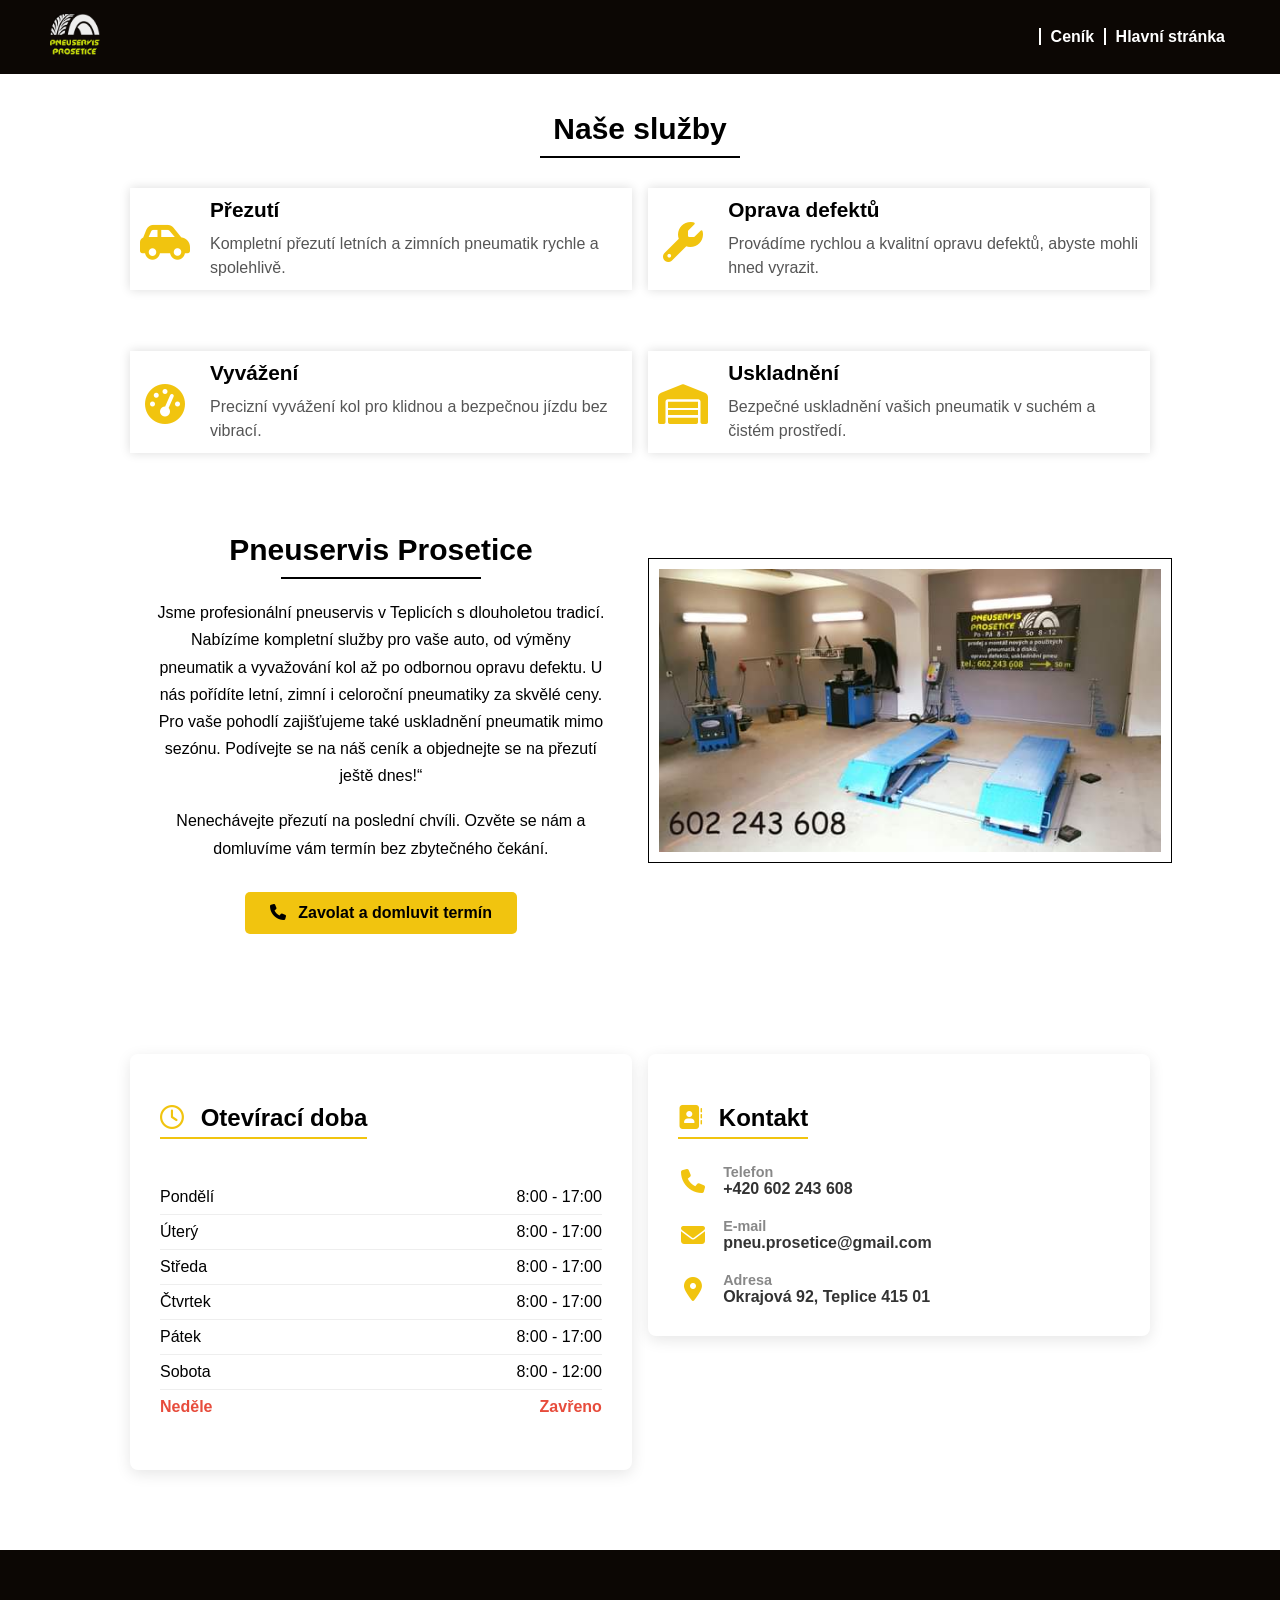
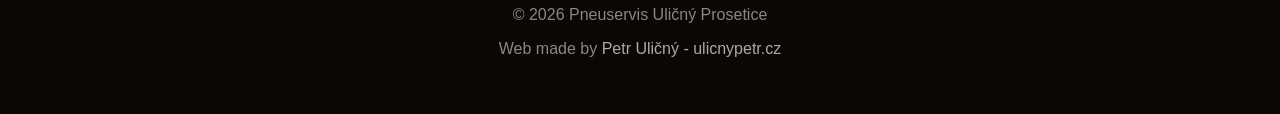
==== index.html @ 6b536b4e "Add files via upload" ====
<!DOCTYPE html>
<html lang="cs">
<head>
    <meta charset="UTF-8">
    <meta name="viewport" content="width=device-width, initial-scale=1.0">
    <title>Pneuservis Prosetice | Petr Uličný</title>
    <link rel="stylesheet" href="/static/style.css">
    <link rel="stylesheet" href="/static/grid.css">
    <link rel="icon" type="image/png" href="/img/logo.png">

    <link rel="stylesheet" href="https://cdnjs.cloudflare.com/ajax/libs/font-awesome/6.4.0/css/all.min.css">

    <meta name="description" content="Hledáte rychlý pneuservis v Proseticích? Nabízíme přezutí pneu, vyvážení kol, opravy defektů a uskladnění pneumatik. U nás na přezutí nečekáte, zavolejte nám ještě dnes!">
    <meta name="keywords" content="Petr Uličný, Pneuservis Prosetice, Pneuservis Teplice, Pneuservis, Prosetice, Přezutí, Zimní pneumatiky, Zimní pneu, Letní pneumatiky, Letní pneu, Pneu, Celoroční pneumatiky, Uskladnění pneumatik, Pneumatiky, Výměna pneumatik, Oprava defektu, Vyvážení kol, Vyvažování kol, Prodej pneumatik, Pneuservis Ceník">
    <meta name="author" content="Petr Uličný">

    <meta property="og:title" content="Pneuservis Prosetice | Petr Uličný">
    <meta property="og:description" content="Rychlé přezutí a servis pneumatik v Proseticích. Máme otevřeno i v sobotu!">
    <meta property="og:image" content="https:/pneuservis-prosetice.cz/logo.png">
    <meta property="og:type" content="website">
</head>
<body>

    <div class="nav">
        <div id="logo">
            <img src="/img/logo.png" alt="">        
        </div>
        
        <div class="nav-links">
            <!-- <a href="https://pneuservis-teplice.reservio.com" target="_blank">Rezervace</a> -->
            <a href="/cenik.html">Ceník</a>
            <a href="/index.html">Hlavní stránka</a>
        </div>
    </div>

    <header>

    </header>

    <main>

        <div class="container">

        <div class="sluzby">
            <div class="nadpis">
                <h1>Naše služby</h1>
            </div>

                <div class="row">
                    <div class="col span-1-of-2">
                        <div class="sluzba-item">
                            <i class="fa-solid fa-car-side sluzba-ikona"></i>
                            <div class="sluzba-text">
                                <h3 class="sluzba-nadpis">Přezutí</h3>
                                <p class="sluzba-popis">Kompletní přezutí letních a zimních pneumatik rychle a spolehlivě.</p>
                            </div>
                        </div>
                    </div>

                    <div class="col span-1-of-2">
                        <div class="sluzba-item">
                            <i class="fa-solid fa-wrench sluzba-ikona"></i>
                            <div class="sluzba-text">
                                <h3 class="sluzba-nadpis">Oprava defektů</h3>
                                <p class="sluzba-popis">Provádíme rychlou a kvalitní opravu defektů, abyste mohli hned vyrazit.</p>
                            </div>
                        </div>
                    </div>
                </div>

                <div class="row">
                    <div class="col span-1-of-2">
                        <div class="sluzba-item">
                            <i class="fa-solid fa-gauge-high sluzba-ikona"></i>
                            <div class="sluzba-text">
                                <h3 class="sluzba-nadpis">Vyvážení</h3>
                                <p class="sluzba-popis">Precizní vyvážení kol pro klidnou a bezpečnou jízdu bez vibrací.</p>
                            </div>
                        </div>
                    </div>

                    <div class="col span-1-of-2">
                        <div class="sluzba-item">
                            <i class="fa-solid fa-warehouse sluzba-ikona"></i>
                            <div class="sluzba-text">
                                <h3 class="sluzba-nadpis">Uskladnění</h3>
                                <p class="sluzba-popis">Bezpečné uskladnění vašich pneumatik v suchém a čistém prostředí.</p>
                            </div>
                        </div>
                    </div>
                </div>
            </div>

            <div class="about">

                <div class="row">
                    <div class="col span-1-of-2 about-text">
                        <div class="nadpis">
                            <h1>Pneuservis Prosetice</h1>
                        </div>

                        <p>    
                            Jsme profesionální pneuservis v Teplicích s dlouholetou tradicí. Nabízíme kompletní služby pro vaše auto, od výměny pneumatik a vyvažování kol až po odbornou opravu defektu. U nás pořídíte letní, zimní i celoroční pneumatiky za skvělé ceny. Pro vaše pohodlí zajišťujeme také uskladnění pneumatik mimo sezónu. Podívejte se na náš ceník a objednejte se na přezutí ještě dnes!“
                        </p>
                        <br>
                        <p class="odsazeni-dole">
                            Nenechávejte přezutí na poslední chvíli. Ozvěte se nám a domluvíme vám termín bez zbytečného čekání.
                        </p>
                        
                        <a href="tel:+420602243608" class="btn-hlavni">
                            <i class="fa-solid fa-phone btn-ikona"></i> Zavolat a domluvit termín
                        </a>
                    </div>

                        <div class="col span-1-of-2 img-wrapper">
                            <img src="/img/prostor.png" alt="Prostory pneuservisu">
                        </div>
                </div>
            </div>

    <div class="kontakt-sekce">
        <div class="row">
            <div class="col span-1-of-2">
                <div class="kontakt-box">
                    <div class="nadpis-kontakt">
                        <h2><i class="fa-regular fa-clock"></i> Otevírací doba</h2>
                    </div>
                    <ul class="provozni-doba">
                        <li><span>Pondělí</span> <span>8:00 - 17:00</span></li>
                        <li><span>Úterý</span> <span>8:00 - 17:00</span></li>
                        <li><span>Středa</span> <span>8:00 - 17:00</span></li>
                        <li><span>Čtvrtek</span> <span>8:00 - 17:00</span></li>
                        <li><span>Pátek</span> <span>8:00 - 17:00</span></li>
                        <li><span>Sobota</span> <span>8:00 - 12:00</span></li>
                        <li class="zavreno"><span>Neděle</span> <span>Zavřeno</span></li>
                    </ul>
                </div>
            </div>

            <div class="col span-1-of-2">
                <div class="kontakt-box">
                    <div class="nadpis-kontakt">
                        <h2><i class="fa-solid fa-address-book"></i> Kontakt</h2>
                    </div>
                    <div class="kontaktni-udaje-list">
                        <div class="kontakt-polozka">
                            <i class="fa-solid fa-phone"></i>
                            <div>
                                <strong>Telefon</strong>
                                <a href="tel:+420602243608">+420 602 243 608</a>
                            </div>
                        </div>
                        <div class="kontakt-polozka">
                            <i class="fa-solid fa-envelope"></i>
                            <div>
                                <strong>E-mail</strong>
                                <a href="mailto:pneu.prosetice@gmail.com">pneu.prosetice@gmail.com</a>
                            </div>
                        </div>
                        <div class="kontakt-polozka">
                            <i class="fa-solid fa-location-dot"></i>
                            <div>
                                <strong>Adresa</strong>
                                <p>Okrajová 92, Teplice 415&nbsp;01</p>
                            </div>
                        </div>
                    </div>
                </div>
            </div>
        </div>
    </div>
        
    </main>

    <footer>
        <p>&copy; 2026 Pneuservis Uličný Prosetice</p>

        <p class="autor">
            Web made by <a href="https://ulicnypetr.cz" target="_blank">Petr Uličný - ulicnypetr.cz</a>
        </p>
    </footer>
</body>
</html>
---- static/style.css ----
body {
    margin: 0;
    padding: 0;
    box-sizing: border-box;
    overflow-x: hidden;

    display:flex;
    flex-direction: column;
    min-height: 100svh;
    margin:0;

    font-family:sans-serif,'Times New Roman'
}

/* ================================
    HEADER
 ================================*/
.nav {
        position:fixed;
        top:0;
        left:0;
        right:0;
        max-width: 100%;
        display: flex;
        align-items: center;
        justify-content: space-between; 
        background-color: #0C0704;
        padding: 10px 50px;
        color: white;
        z-index:50;
        border-bottom:1px solid white;
    }

.nav h1 {
    margin: 0;
}

.nav a {
    text-decoration: none;
    color:white;
    font-weight: bold;
    font-family: sans-serif,Arial, Helvetica, sans-serif;
    border-left:2px solid white;
    padding-left:10px;
    padding-right:5px;
}

.nav a:hover {
    transition: 0.3s;
    color:#f1c40f;
}

.nav img {
    width: 50px;
}

/* ================================
    MAIN
 ================================*/

main {
    flex:1;
}

.container {
    max-width: 1020px;
    margin: 0 auto;
    padding:10px;
}

/* ================================
    SLUŽBY
 ================================*/

.sluzby {
    margin-top:10%;
}

.nadpis h1,
.nadpis h2 {
    text-align: center;
    margin-top:20px;
    font-size:30px;
}

.nadpis h1:after,
.nadpis h2:after {
    content: "";
    display:block;
    width:200px;
    border-bottom:2px solid black;
    margin:10px auto;
}

.nadpis h2 {
    font-size: 20px;
}

.sluzba-item {
    display: flex;
    align-items: center;
    margin-bottom: 40px;
    box-shadow:0px 0px 10px rgb(220,220,220);
    padding:10px;
}

.sluzba-ikona {
    font-size: 2.5rem;
    color: #f1c40f;
    margin-right: 20px;
    min-width: 50px;
    margin-top: 5px;
    text-align: center;
}

.sluzba-text {
    flex: 1; 
}

.sluzba-nadpis {
    margin-top: 0;
    margin-bottom: 10px;
    font-size: 1.3rem;
}

.sluzba-popis {
    margin: 0;
    color: #555;
    line-height: 1.5;
}

/* ================================
    O NÁS
 ================================*/

.about {
    text-align: center;
}

.about-text p {
    line-height: 1.7;
    margin-bottom: 15px;
    max-width: 90%;
    margin: 0 auto;
}

.about-text p.odsazeni-dole {
    margin-bottom: 30px;
}

.btn-hlavni {
    display: inline-block;
    background-color: #f1c40f; 
    color: #000;
    padding: 12px 25px;
    text-decoration: none;
    font-weight: 700;
    border-radius: 5px;
    font-family: inherit; 
}

.btn-hlavni:hover {
    transition: 0.3s;
    box-shadow:0px 5px 10px #ffcc00d0;
    transform:translateY(-2px);
}

.btn-ikona {
    margin-right: 8px;
}

.about img {
    margin-top:45px;
    max-width: 100%;
    border:1px solid black;
    padding:10px;
}

/* ================================
    OTEVÍRACÍ DOBA
 ================================*/

.doba ul {
    list-style-type: none;
    text-align: center;
    padding:0;
    margin:0;
}

.doba li {
    margin: 11px 0;
}

/* ================================
    KONTAKT
 ================================*/

.kontakt-sekce {
    padding: 60px 0;
    margin-top: 40px;
}

.kontakt-box {
    padding: 30px;
    border-radius: 8px;
    box-shadow: 0 4px 15px rgba(0,0,0,0.1);
    height: 100%;
}

.nadpis-kontakt h2 {
    margin-bottom: 25px;
    font-size: 1.5rem;
    border-bottom: 2px solid #f1c40f;
    display: inline-block;
    padding-bottom: 5px;
}

.nadpis-kontakt i {
    color: #f1c40f;
    margin-right: 10px;
}

/* ================================
    OTEVIRACI DOBA
 ================================*/
 
.provozni-doba {
    list-style: none;
    padding: 0;
}

.provozni-doba li {
    display: flex;
    justify-content: space-between; 
    padding: 8px 0;
    border-bottom: 1px solid #eee;
}

.provozni-doba li:last-child {
    border-bottom: none;
}

.provozni-doba li.zavreno {
    color: #e74c3c; 
    font-weight: bold;
}

/* ================================
    KONTAKTNI-UDAJE
 ================================*/

.kontaktni-udaje-list {
    display: flex;
    flex-direction: column;
    gap: 20px;
}

.kontakt-polozka {
    display: flex;
    align-items: center;
    gap: 15px;
}

.kontakt-polozka i {
    font-size: 1.5rem;
    color: #f1c40f;
    width: 30px;
    text-align: center;
}

.kontakt-polozka strong {
    display: block;
    font-size: 0.9rem;
    color: #888;
}

.kontakt-polozka a, .kontakt-polozka p {
    text-decoration: none;
    color: #333;
    font-weight: 600;
    margin: 0;
}

.kontakt-polozka a:hover {
    color: #f1c40f;
}

/* ================================
    FOOTER
 ================================*/


footer {
    clear: both;
    background: #0C0704;
    padding: 40px 0;
    color:#888;
    text-align: center;
}

footer .autor a {
    text-decoration: none;
    color:#ababab;
}

footer .autor a:hover{
    text-shadow:0 2px 5px #888;
}

/* ================================
    RESPONZIVITA
 ================================*/

@media only screen and (max-width:1100px) {

    .container {
        max-width: 100%;
    }

    .about img {
        max-width: 90%; 
    }

    .about .col {
        width: 100%;
        margin-left: 0;
        margin-right: 0;
    }
}

@media only screen and (max-width:900px) {
    main {
        margin-top:5%;
    }
}

@media only screen and (max-width:680px) {
    .kontakt-sekce .row {
        display: block; 
    }

    .kontakt-sekce .col {
        width: 100%;
        margin-bottom: 20px; 
    }
    
    .kontakt-polozka-vpravo {
        flex-direction: row; 
    }

    .kontakt-box {
        box-shadow: 0 0px 15px rgba(0,0,0,0.1);
    }
}

@media only screen and (max-width:480px) {

    main {
        margin-top:15%;
    }

    .sluzby {
        margin-top:10%;
    }

    .footer {
        margin-bottom:50px;
    }
}

@media only screen and (max-width:400px) {
    .nav-links a {
        font-size:12px;
    }

    .nav a {
        padding-left:5px;
        padding-right:1px;
    }
}
---- static/grid.css ----
/*  SECTIONS  ============================================================================= */

.section {
	clear: both;
	padding: 0px;
	margin: 0px;
}

/*  GROUPING  ============================================================================= */

.row {
    zoom: 1; /* For IE 6/7 (trigger hasLayout) */
}

.row:before,
.row:after {
    content:"";
    display:table;
}
.row:after {
    clear:both;
}

/*  GRID COLUMN SETUP   ==================================================================== */

.col {
	display: block;
	float:left;
	margin: 1% 0 1% 1.6%;
}

.col:first-child { margin-left: 0; } /* all browsers except IE6 and lower */


/*  REMOVE MARGINS AS ALL GO FULL WIDTH AT 480 PIXELS */

@media only screen and (max-width: 480px) {
	.col { 
		/*margin: 1% 0 1% 0%;*/
        margin: 0;
	}
}


/*  GRID OF TWO   ============================================================================= */


.span-2-of-2 {
	width: 100%;
}

.span-1-of-2 {
	width: 49.2%;
}

/*  GO FULL WIDTH AT LESS THAN 480 PIXELS */

@media only screen and (max-width: 480px) {
	.span-2-of-2 {
		width: 100%; 
	}
	.span-1-of-2 {
		width: 100%; 
	}
}


/*  GRID OF THREE   ============================================================================= */

	
.span-3-of-3 {
	width: 100%; 
}

.span-2-of-3 {
	width: 66.13%; 
}

.span-1-of-3 {
	width: 32.26%; 
}


/*  GO FULL WIDTH AT LESS THAN 480 PIXELS */

@media only screen and (max-width: 480px) {
	.span-3-of-3 {
		width: 100%; 
	}
	.span-2-of-3 {
		width: 100%; 
	}
	.span-1-of-3 {
		width: 100%;
	}
}

/*  GRID OF FOUR   ============================================================================= */

	
.span-4-of-4 {
	width: 100%; 
}

.span-3-of-4 {
	width: 74.6%; 
}

.span-2-of-4 {
	width: 49.2%; 
}

.span-1-of-4 {
	width: 23.8%; 
}


/*  GO FULL WIDTH AT LESS THAN 480 PIXELS */

@media only screen and (max-width: 720px) {
	.span-4-of-4 {
		width: 100%; 
	}
	.span-3-of-4 {
		width: 100%; 
	}
	.span-2-of-4 {
		width: 100%; 
	}
	.span-1-of-4 {
		width: 100%; 
	}
}


/*  GRID OF FIVE   ============================================================================= */

	
.span-5-of-5 {
	width: 100%;
}

.span-4-of-5 {
  	width: 79.68%; 
}

.span-3-of-5 {
  	width: 59.36%; 
}

.span-2-of-5 {
  	width: 39.04%;
}

.span-1-of-5 {
  	width: 18.72%;
}


/*  GO FULL WIDTH AT LESS THAN 480 PIXELS */

@media only screen and (max-width: 480px) {
	.span-5-of-5 {
		width: 100%; 
	}
	.span-4-of-5 {
		width: 100%; 
	}
	.span-3-of-5 {
		width: 100%; 
	}
	.span-2-of-5 {
		width: 100%; 
	}
	.span-1-of-5 {
		width: 100%; 
	}
}


/*  GRID OF SIX   ============================================================================= */


.span-6-of-6 {
	width: 100%;
}

.span-5-of-6 {
  	width: 83.06%;
}

.span-4-of-6 {
  	width: 66.13%;
}

.span-3-of-6 {
  	width: 49.2%;
}

.span-2-of-6 {
  	width: 32.26%;
}

.span-1-of-6 {
  	width: 15.33%;
}


/*  GO FULL WIDTH AT LESS THAN 480 PIXELS */

@media only screen and (max-width: 480px) {
	.span-6-of-6 {
		width: 100%; 
	}
	.span-5-of-6 {
		width: 100%; 
	}
	.span-4-of-6 {
		width: 100%; 
	}
	.span-3-of-6 {
		width: 100%; 
	}
	.span-2-of-6 {
		width: 100%; 
	}
	.span-1-of-6 {
		width: 100%; 
	}
}



/*  GRID OF SEVEN   ============================================================================= */


.span-7-of-7 {
	width: 100%;
}

.span-6-of-7 {
	width: 85.48%;
}

.span-5-of-7 {
  	width: 70.97%;
}

.span-4-of-7 {
  	width: 56.45%;
}

.span-3-of-7 {
  	width: 41.94%;
}

.span-2-of-7 {
  	width: 27.42%;
}

.span-1-of-7 {
  	width: 12.91%;
}


/*  GO FULL WIDTH AT LESS THAN 480 PIXELS */

@media only screen and (max-width: 480px) {
	.span-7-of-7 {
		width: 100%; 
	}
	.span-6-of-7 {
		width: 100%; 
	}
	.span-5-of-7 {
		width: 100%; 
	}
	.span-4-of-7 {
		width: 100%; 
	}
	.span-3-of-7 {
		width: 100%; 
	}
	.span-2-of-7 {
		width: 100%; 
	}
	.span-1-of-7 {
		width: 100%; 
	}
}


/*  GRID OF EIGHT   ============================================================================= */

	
.span-8-of-8 {
	width: 100%;
}

.span-7-of-8 {
	width: 87.3%; 
}

.span-6-of-8 {
	width: 74.6%; 
}

.span-5-of-8 {
	width: 61.9%; 
}

.span-4-of-8 {
	width: 49.2%; 
}

.span-3-of-8 {
	width: 36.5%;
}

.span-2-of-8 {
	width: 23.8%; 
}

.span-1-of-8 {
	width: 11.1%; 
}


/*  GO FULL WIDTH AT LESS THAN 480 PIXELS */

@media only screen and (max-width: 480px) {
	.span-8-of-8 {
		width: 100%; 
	}
	.span-7-of-8 {
		width: 100%; 
	}
	.span-6-of-8 {
		width: 100%; 
	}
	.span-5-of-8 {
		width: 100%; 
	}
	.span-4-of-8 {
		width: 100%; 
	}
	.span-3-of-8 {
		width: 100%; 
	}
	.span-2-of-8 {
		width: 100%; 
	}
	.span-1-of-8 {
		width: 100%; 
	}
}


/*  GRID OF NINE   ============================================================================= */


.span-9-of-9 {
	width: 100%;
}

.span-8-of-9 {
	width: 88.71%;
}

.span-7-of-9 {
	width: 77.42%; 
}

.span-6-of-9 {
	width: 66.13%; 
}

.span-5-of-9 {
	width: 54.84%; 
}

.span-4-of-9 {
	width: 43.55%; 
}

.span-3-of-9 {
	width: 32.26%;
}

.span-2-of-9 {
	width: 20.97%; 
}

.span-1-of-9 {
	width: 9.68%; 
}


/*  GO FULL WIDTH AT LESS THAN 480 PIXELS */

@media only screen and (max-width: 480px) {
	.span-9-of-9 {
		width: 100%; 
	}
	.span-8-of-9 {
		width: 100%; 
	}
	.span-7-of-9 {
		width: 100%; 
	}
	.span-6-of-9 {
		width: 100%; 
	}
	.span-5-of-9 {
		width: 100%; 
	}
	.span-4-of-9 {
		width: 100%; 
	}
	.span-3-of-9 {
		width: 100%; 
	}
	.span-2-of-9 {
		width: 100%; 
	}
	.span-1-of-9 {
		width: 100%; 
	}
}


/*  GRID OF TEN   ============================================================================= */


.span-10-of-10 {
	width: 100%;
}

.span-9-of-10 {
	width: 89.84%;
}

.span-8-of-10 {
	width: 79.68%;
}

.span-7-of-10 {
	width: 69.52%; 
}

.span-6-of-10 {
	width: 59.36%; 
}

.span-5-of-10 {
	width: 49.2%; 
}

.span-4-of-10 {
	width: 39.04%; 
}

.span-3-of-10 {
	width: 28.88%;
}

.span-2-of-10 {
	width: 18.72%; 
}

.span-1-of-10 {
	width: 8.56%; 
}


/*  GO FULL WIDTH AT LESS THAN 480 PIXELS */

@media only screen and (max-width: 480px) {
	.span-10-of-10 {
		width: 100%; 
	}
	.span-9-of-10 {
		width: 100%; 
	}
	.span-8-of-10 {
		width: 100%; 
	}
	.span-7-of-10 {
		width: 100%; 
	}
	.span-6-of-10 {
		width: 100%; 
	}
	.span-5-of-10 {
		width: 100%; 
	}
	.span-4-of-10 {
		width: 100%; 
	}
	.span-3-of-10 {
		width: 100%; 
	}
	.span-2-of-10 {
		width: 100%; 
	}
	.span-1-of-10 {
		width: 100%; 
	}
}


/*  GRID OF ELEVEN   ============================================================================= */

.span-11-of-11 {
	width: 100%;
}

.span-10-of-11 {
	width: 90.76%;
}

.span-9-of-11 {
	width: 81.52%;
}

.span-8-of-11 {
	width: 72.29%;
}

.span-7-of-11 {
	width: 63.05%; 
}

.span-6-of-11 {
	width: 53.81%; 
}

.span-5-of-11 {
	width: 44.58%; 
}

.span-4-of-11 {
	width: 35.34%; 
}

.span-3-of-11 {
	width: 26.1%;
}

.span-2-of-11 {
	width: 16.87%; 
}

.span-1-of-11 {
	width: 7.63%; 
}


/*  GO FULL WIDTH AT LESS THAN 480 PIXELS */

@media only screen and (max-width: 480px) {
	.span-11-of-11 {
		width: 100%; 
	}
	.span-10-of-11 {
		width: 100%; 
	}
	.span-9-of-11 {
		width: 100%; 
	}
	.span-8-of-11 {
		width: 100%; 
	}
	.span-7-of-11 {
		width: 100%; 
	}
	.span-6-of-11 {
		width: 100%; 
	}
	.span-5-of-11 {
		width: 100%; 
	}
	.span-4-of-11 {
		width: 100%; 
	}
	.span-3-of-11 {
		width: 100%; 
	}
	.span-2-of-11 {
		width: 100%; 
	}
	.span-1-of-11 {
		width: 100%; 
	}
}


/*  GRID OF TWELVE   ============================================================================= */

.span-12-of-12 {
	width: 100%;
}

.span-11-of-12 {
	width: 91.53%;
}

.span-10-of-12 {
	width: 83.06%;
}

.span-9-of-12 {
	width: 74.6%;
}

.span-8-of-12 {
	width: 66.13%;
}

.span-7-of-12 {
	width: 57.66%; 
}

.span-6-of-12 {
	width: 49.2%; 
}

.span-5-of-12 {
	width: 40.73%; 
}

.span-4-of-12 {
	width: 32.26%; 
}

.span-3-of-12 {
	width: 23.8%;
}

.span-2-of-12 {
	width: 15.33%; 
}

.span-1-of-12 {
	width: 6.86%; 
}


/*  GO FULL WIDTH AT LESS THAN 480 PIXELS */

@media only screen and (max-width: 480px) {
	.span-12-of-12 {
		width: 100%; 
	}
	.span-11-of-12 {
		width: 100%; 
	}
	.span-10-of-12 {
		width: 100%; 
	}
	.span-9-of-12 {
		width: 100%; 
	}
	.span-8-of-12 {
		width: 100%; 
	}
	.span-7-of-12 {
		width: 100%; 
	}
	.span-6-of-12 {
		width: 100%; 
	}
	.span-5-of-12 {
		width: 100%; 
	}
	.span-4-of-12 {
		width: 100%; 
	}
	.span-3-of-12 {
		width: 100%; 
	}
	.span-2-of-12 {
		width: 100%; 
	}
	.span-1-of-12 {
		width: 100%; 
	}
}
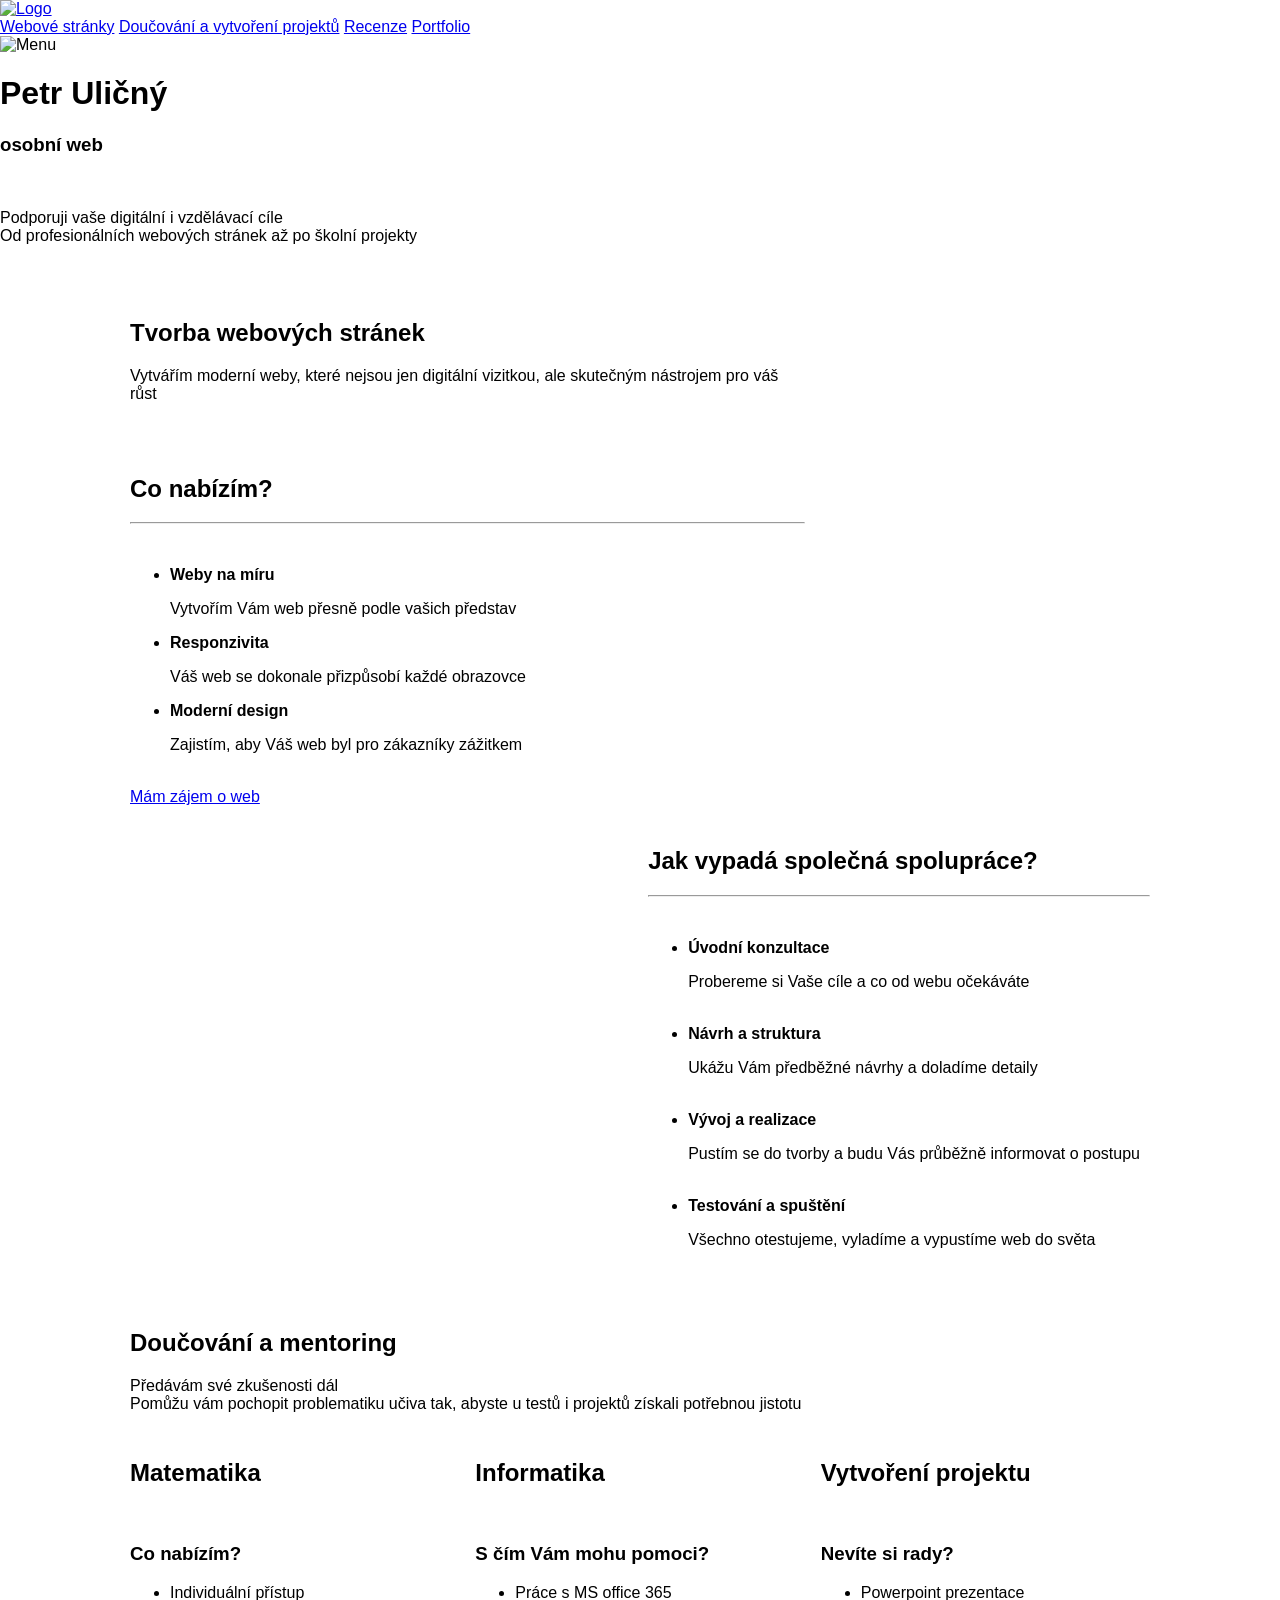
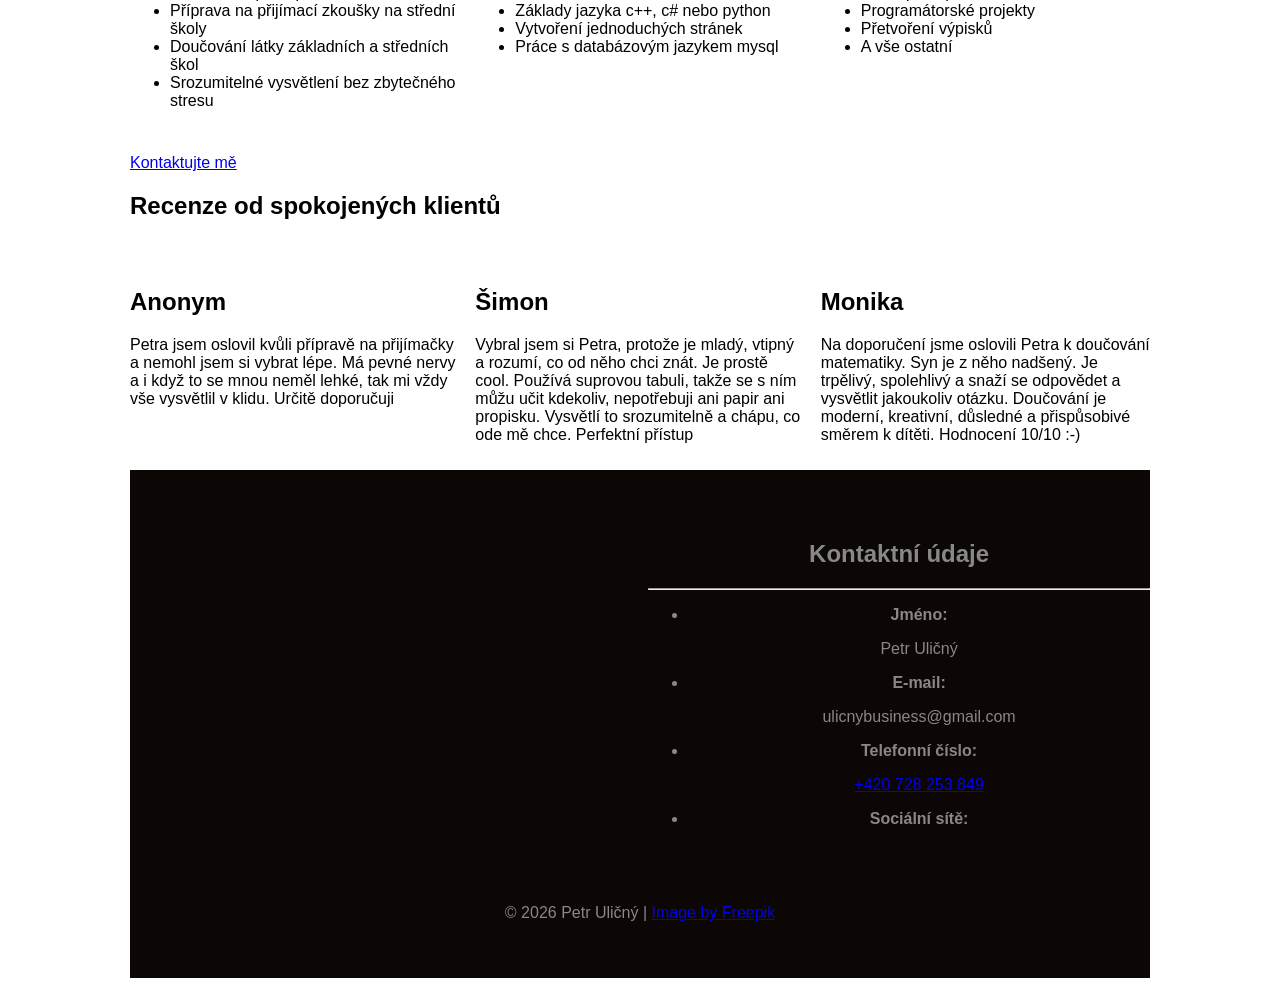
==== commit 5d32fd05: "Add files via upload" ====
--- a/index.html
+++ b/index.html
@@ -1,183 +1,396 @@
 <!DOCTYPE html>
-<html lang="cs">
+<html lang="cz">
 <head>
     <meta charset="UTF-8">
     <meta name="viewport" content="width=device-width, initial-scale=1.0">
-    <title>Pneuservis Prosetice | Petr Uličný</title>
+    <title>Petr Uličný | Tvorba webů na míru a doučování ZŠ/SŠ</title>
+    <link rel="icon" type="image/x-icon" href="/img/ja_logo_3.png">
     <link rel="stylesheet" href="/static/style.css">
     <link rel="stylesheet" href="/static/grid.css">
-    <link rel="icon" type="image/png" href="/img/logo.png">
-
-    <link rel="stylesheet" href="https://cdnjs.cloudflare.com/ajax/libs/font-awesome/6.4.0/css/all.min.css">
-
-    <meta name="description" content="Hledáte rychlý pneuservis v Proseticích? Nabízíme přezutí pneu, vyvážení kol, opravy defektů a uskladnění pneumatik. U nás na přezutí nečekáte, zavolejte nám ještě dnes!">
-    <meta name="keywords" content="Petr Uličný, Pneuservis Prosetice, Pneuservis Teplice, Pneuservis, Prosetice, Přezutí, Zimní pneumatiky, Zimní pneu, Letní pneumatiky, Letní pneu, Pneu, Celoroční pneumatiky, Uskladnění pneumatik, Pneumatiky, Výměna pneumatik, Oprava defektu, Vyvážení kol, Vyvažování kol, Prodej pneumatik, Pneuservis Ceník">
+
+    <script src="https://code.jquery.com/jquery-3.7.1.min.js"></script>
+    <script src="/static/script.js" defer></script>
+
+    <link href="https://fonts.googleapis.com/css2?family=Playfair+Display:ital,wght@0,400..900;1,400..900&display=swap" rel="stylesheet">
+
+    <meta name="description" content="Ahoj, jsem Petr Uličný. Tvořím rychlé a moderní weby, které vám pomohou růst. Podívejte se na mé portfolio a začněme spolupracovat!">
+    <meta name="keywords" content="Petr Uličný, webdesign, tvorba webu, programátor, portfolio, UI/UX design, doučování, matematika, matika, informatika, pomoc s projekty, tvorba projektů, přijímací zkoušky, příprava na přijímací zkoušky, příprava">
     <meta name="author" content="Petr Uličný">
 
-    <meta property="og:title" content="Pneuservis Prosetice | Petr Uličný">
-    <meta property="og:description" content="Rychlé přezutí a servis pneumatik v Proseticích. Máme otevřeno i v sobotu!">
-    <meta property="og:image" content="https:/pneuservis-prosetice.cz/logo.png">
+    <meta property="og:title" content="Petr Uličný | Moderní webdesign a doučování">
+    <meta property="og:description" content="Tvořím weby, které mají styl a výsledky. Mrkněte na mou práci. Zároveň doučuju žáky základních a středních škol.">
+    <meta property="og:image" content="https://ulicnypetr.cz/img/ja_logo_pozadi.png"> <meta property="og:url" content="https://ulicnypetr.cz">
     <meta property="og:type" content="website">
 </head>
 <body>
 
-    <div class="nav">
-        <div id="logo">
-            <img src="/img/logo.png" alt="">        
-        </div>
+    <!-- === NAVIGACE === -->
+
+    <nav>
+        <div class="nav_img">
+            <a href="#" class="jq-scroll-top"><img src="/img/ja_logo_3.png" alt="Logo"></a>
+        </div>
+
+        <div class="nav-links">
+            <a href="#" class="jq-scroll-web">Webové stránky</a>
+            <a href="#" class="jq-scroll-doucovani">Doučování a vytvoření projektů</a>
+            <a href="#" class="jq-scroll-recenze">Recenze</a>
+            <a href="/portfolio.html">Portfolio</a>
+        </div>
+
+        <div class="mobile-nav-icon">
+            <img src="/img/menu.png" alt="Menu">
+        </div>
+    </nav>
+
+<!-- === HEADER === -->
+
+    <header class="jq-top">
+
+        <div class="uvod">
+            <h1>Petr Uličný</h1>
+            <h3>osobní web</h3>
+            <br>
+            <p>Podporuji vaše digitální i&nbsp;vzdělávací&nbsp;cíle <br>
+                Od profesionálních webových&nbsp;stránek až po školní&nbsp;projekty</p>  
+        </div>
+
+        <div class="arrow-down">
+            <a class="jq-scroll-web"><img src="/img/arrow_down_white.png" alt=""></a>
+        </div>
+
+    </header>
+
+<!-- === KONEC HEADER === -->   
+
+    <!-- === CONTAINER === -->
+    <div class="container jq-web">
+
+<!-- === MAIN === -->   
+        <main>
+
+        <!-- === SEKCE WEB === -->    
+            <section class="web">
+
+                <div class="col span-2-of-3">
+                    <div class="heading-main">
+                        <h2>Tvorba webových stránek</h2>
+                    </div>
+
+                    <div class="web-text">
+                        
+                        <div class="popis">
+                            <p>Vytvářím moderní weby, které nejsou jen digitální vizitkou, ale skutečným nástrojem pro váš růst</p>
+                        </div>
+
+                        <br><br>
+
+                        <!-- === MOŽNOSTI NABÍDKY -->
+                        
+                        <div class="nabidka">
+
+                            <h2>
+                                Co nabízím?
+                            </h2>
+
+                        <hr>    
+                        <br>
+
+                            <ul>
+                                <li>
+                                <strong>Weby na míru</strong>
+                                <p>Vytvořím Vám web přesně podle vašich představ</p>
+                                </li>
+                                <li>
+                                    <strong>Responzivita</strong>
+                                    <p>Váš web se dokonale přizpůsobí každé obrazovce</p>
+                                </li>
+                                <li>
+                                    <strong>Moderní design</strong>
+                                    <p>Zajistím, aby Váš web byl pro zákazníky zážitkem</p>
+                                </li>
+                            </ul>
+                        </div>
+
+                        <br>
+
+                        <!-- === ZÁJMOVÉ TLAČÍTKO === -->
+
+                        <div class="zajem jq-scroll-kontakt">
+                            <a href="#">Mám zájem o web</a>
+                        </div>
+                    </div>
+                </div>
+
+                <div class="col span-1-of-3">
+                    <div class="image">
+                        <img src="/img/ja_komp_mensi.jpg" alt="">
+                    </div>
+                </div>
+            </section>
+
+            <!-- === SEKCE SPOLULPRÁCE === -->
+
+            <div class="spoluprace web">
+                <div class="row">
+
+                    <div class="col span-1-of-2">
+
+                        <div class="filler-image">
+                            <img src="/img/laptop.jpg" alt="">
+                        </div>
+
+                    </div>
+
+                    <div class="col span-1-of-2">
+                        <h2>
+                            Jak vypadá společná spolupráce?
+                        </h2>
+                        <hr>
+                        <br>
+
+                        <!-- === VÝPIS MOŽNÉ SPOLUPRÁCE === -->
+
+                        <ul class="spoluprace-list">
+                            <li>
+                                <div class="text-box">
+                                    <strong>Úvodní konzultace</strong>
+                                    <p>Probereme si Vaše cíle a co od webu&nbsp;očekáváte</p>
+                                </div>
+                                <img src="/img/chat-icon.png" alt="" class="web-icon">
+                                </li>
+                                <li>
+                                    <div class="text-box">
+                                        <strong>Návrh a struktura</strong>
+                                        <p>Ukážu Vám předběžné návrhy a doladíme detaily</p>
+                                    </div>
+                                    <img src="/img/list-icon.png" alt="" class="web-icon">
+                                </li>
+                                <li>
+                                    <div class="text-box">
+                                        <strong>Vývoj a realizace</strong>
+                                        <p>Pustím se do tvorby a budu Vás průběžně informovat&nbsp;o&nbsp;postupu</p>
+                                    </div>
+                                    <img src="/img/code-icon.png" alt="" class="web-icon">
+                                </li>
+                                <li>
+                                    <div class="text-box">
+                                        <strong>Testování a spuštění</strong>
+                                        <p>Všechno otestujeme, vyladíme&nbsp;a&nbsp;vypustíme web&nbsp;do&nbsp;světa</p>
+                                    </div>
+                                    <img src="/img/pc-icon.png" alt="" class="web-icon">
+                                </li>
+                            </ul>
+                    </div>
+                </div>
+            </div>
+
+            <!-- === SEKCE DOUČOVÁNÍ === -->
+
+            <section class="doucovani jq-doucovani">
+
+                <div class="heading-main">
+                    <h2>Doučování a mentoring</h2>
+                </div>
+
+                <div class="popis">
+                    <p>Předávám své zkušenosti dál <br> Pomůžu vám pochopit problematiku učiva tak, abyste u testů i projektů získali potřebnou jistotu</p>
+                    </div>
+
+                <!-- === MOŽNOSTI DOUČOVÁNÍ === -->
+
+                <div class="doucovani-vyber">
+
+                    <div class="row">
+
+                        <div class="col span-1-of-3">
+                            <div class="doucovani-box">
+                                <div class="second-main">
+                                    <h2>Matematika</h2>
+                                </div>
+
+                                <br>
+
+                                <div class="doucovani-text">
+                                    <h3>Co nabízím?</h3>
+                                    <ul>
+                                        <li>Individuální přístup</li>
+                                        <li>Příprava na přijímací zkoušky na střední školy</li>
+                                        <li>Doučování látky základních a středních škol</li>
+                                        <li>Srozumitelné vysvětlení bez zbytečného stresu</li>
+                                    </ul>
+                                </div>
+                                
+                                <div class="doucovani-icon">
+                                    <img src="/img/math-icon-shadow.png" alt="">
+                                </div>
+                                
+                            </div>
+                        </div>
+
+                        <div class="col span-1-of-3">
+                            <div class="doucovani-box">
+                                <div class="second-main">
+                                    <h2>Informatika</h2>
+                                </div>
+
+                                <br>
+
+                                <div class="doucovani-text">
+                                    <h3>S čím Vám mohu pomoci?</h3>
+                                    <ul>
+                                        <li>Práce s MS office 365</li>
+                                        <li>Základy jazyka c++, c# nebo python</li>
+                                        <li>Vytvoření jednoduchých stránek</li>
+                                        <li>Práce s databázovým jazykem mysql</li>
+                                    </ul>
+                                </div>
+
+                                <div class="doucovani-icon">
+                                    <img src="/img/pc-icon.png" alt="">
+                                </div>
+
+                            </div>
+                        </div>
+
+                        <div class="col span-1-of-3">
+                            <div class="doucovani-box">
+                                <div class="second-main">
+                                    <h2>Vytvoření projektu</h2>
+                                </div>
+
+                                <br>
+                                
+                                <div class="doucovani-text">
+                                    <h3>Nevíte si rady?</h3>
+
+                                    <ul>
+                                        <li>Powerpoint prezentace</li>
+                                        <li>Programátorské projekty</li>
+                                        <li>Přetvoření výpisků</li>
+                                        <li>A vše ostatní</li>
+                                    </ul>
+                                </div>
+
+                                <div class="doucovani-icon">
+                                    <img src="/img/rocket-icon.png" alt="">
+                                </div>
+                            </div>
+                        </div>
+
+                    </div>
+
+                    <!-- === ZÁJMOVÉ TLAČÍTKO === -->
+
+                    <div class="zajem jq-scroll-kontakt">
+                            <a href="#">Kontaktujte mě</a>
+                        </div>
+
+                </div>
+
+            </section>
+
+            <!-- === SEKCE RECENZE === -->
+
+            <section class="recenze jq-recenze">
+                <div class="heading-main">
+                    <h2>Recenze od spokojených klientů</h2>
+                </div>
+
+                <div class="recenze-klienti">
+                    <div class="row">
+                        <div class="col span-1-of-3">
+                            <div class="recenze-profil">
+                                <img src="img/anonymous_pic_m.jpg" alt="">
+                                <h2>Anonym</h2>
+                            </div>
+
+                            <div class="recenze-text">
+                                <p>Petra jsem oslovil kvůli přípravě na přijímačky a nemohl jsem si vybrat lépe. Má pevné nervy a i když to se mnou neměl lehké, tak mi vždy vše vysvětlil v klidu. Určitě doporučuji </p>
+                            </div>
+                        </div>
+
+                        
+                        <div class="col span-1-of-3">
+                            <div class="recenze-profil">
+                                <img src="img/anonymous_pic_m.jpg" alt="">
+                                <h2>Šimon</h2>
+                            </div>
+
+                            <div class="recenze-text">
+                                <p>Vybral jsem si Petra, protože je mladý, vtipný a rozumí, co od něho chci znát. Je prostě cool. Používá suprovou tabuli, takže se s ním můžu učit kdekoliv, nepotřebuji ani papir ani propisku. Vysvětlí to srozumitelně a chápu, co ode mě chce. Perfektní přístup</p>
+                            </div>
+                        </div>
+
+                        <div class="col span-1-of-3">
+                            <div class="recenze-profil">
+                                <img src="img/anonymous_pic_f.jpg" alt="">
+                                <h2>Monika</h2>
+                            </div>
+
+                            <div class="recenze-text">
+                                <p>Na doporučení jsme oslovili Petra k doučování matematiky. Syn je z něho nadšený. Je trpělivý, spolehlivý a snaží se odpovědet a vysvětlit jakoukoliv otázku. Doučování je moderní, kreativní, důsledné a přispůsobivé směrem k dítěti. Hodnocení 10/10 :-)</p>
+                            </div>
+                        </div>
+                    </div>
+                </div>
+            </section>
+
+        </main>
+<!-- === KONEC MAIN === -->           
+
+<!-- === FOOTER === -->   
+    <footer>
+
+        <!-- === SEKCE KONTAKT === -->
+        <section class="kontakt"> 
+
+            <div class="row">
+
+                <div class="col span-1-of-2">
+                        <div class="kontakt-image">
+                            <img src="/img/já_bryle_2_mensi.jpg" alt="">
+                        </div>
+                </div>
+
+                <div class="col span-1-of-2">
+                    <div class="kontakt-udaje jq-kontakt">
+                        <div class="kontakt-main">
+                        <h2>
+                            Kontaktní údaje
+                        </h2>
+                    </div>
+                    <hr>
+                    <ul>
+                        <li>
+                            <strong>Jméno:</strong>
+                            <p>Petr Uličný</p> 
+                        </li>
+                        <li>
+                            <strong>E-mail:</strong>
+                            <p id="email">ulicnybusiness@gmail.com</p>
+                        </li>
+                        <li>
+                            <strong>Telefonní číslo:</strong><br>
+                            <p><a href="sms:+420728253849">+420 728 253 849</a></p>
+                        </li>
+                        <li>
+                            <strong>Sociální sítě:</strong>
+                            <p><a href="https://www.instagram.com/ulicnypetr.cz/" target="_blank"><img src="/img/Instagram_logo.png" alt=""></a> <a href="https://www.facebook.com/ulicnypetr.cz/" target="_blank"><img src="/img/Facebook_logo.png" alt=""></a></p>
+                            <p></p>
+                        </li>
+                    </ul>
+                    </div>
+                </div>
+            </div>
+
+        </section>
         
-        <div class="nav-links">
-            <!-- <a href="https://pneuservis-teplice.reservio.com" target="_blank">Rezervace</a> -->
-            <a href="/cenik.html">Ceník</a>
-            <a href="/index.html">Hlavní stránka</a>
-        </div>
-    </div>
-
-    <header>
-
-    </header>
-
-    <main>
-
-        <div class="container">
-
-        <div class="sluzby">
-            <div class="nadpis">
-                <h1>Naše služby</h1>
-            </div>
-
-                <div class="row">
-                    <div class="col span-1-of-2">
-                        <div class="sluzba-item">
-                            <i class="fa-solid fa-car-side sluzba-ikona"></i>
-                            <div class="sluzba-text">
-                                <h3 class="sluzba-nadpis">Přezutí</h3>
-                                <p class="sluzba-popis">Kompletní přezutí letních a zimních pneumatik rychle a spolehlivě.</p>
-                            </div>
-                        </div>
-                    </div>
-
-                    <div class="col span-1-of-2">
-                        <div class="sluzba-item">
-                            <i class="fa-solid fa-wrench sluzba-ikona"></i>
-                            <div class="sluzba-text">
-                                <h3 class="sluzba-nadpis">Oprava defektů</h3>
-                                <p class="sluzba-popis">Provádíme rychlou a kvalitní opravu defektů, abyste mohli hned vyrazit.</p>
-                            </div>
-                        </div>
-                    </div>
-                </div>
-
-                <div class="row">
-                    <div class="col span-1-of-2">
-                        <div class="sluzba-item">
-                            <i class="fa-solid fa-gauge-high sluzba-ikona"></i>
-                            <div class="sluzba-text">
-                                <h3 class="sluzba-nadpis">Vyvážení</h3>
-                                <p class="sluzba-popis">Precizní vyvážení kol pro klidnou a bezpečnou jízdu bez vibrací.</p>
-                            </div>
-                        </div>
-                    </div>
-
-                    <div class="col span-1-of-2">
-                        <div class="sluzba-item">
-                            <i class="fa-solid fa-warehouse sluzba-ikona"></i>
-                            <div class="sluzba-text">
-                                <h3 class="sluzba-nadpis">Uskladnění</h3>
-                                <p class="sluzba-popis">Bezpečné uskladnění vašich pneumatik v suchém a čistém prostředí.</p>
-                            </div>
-                        </div>
-                    </div>
-                </div>
-            </div>
-
-            <div class="about">
-
-                <div class="row">
-                    <div class="col span-1-of-2 about-text">
-                        <div class="nadpis">
-                            <h1>Pneuservis Prosetice</h1>
-                        </div>
-
-                        <p>    
-                            Jsme profesionální pneuservis v Teplicích s dlouholetou tradicí. Nabízíme kompletní služby pro vaše auto, od výměny pneumatik a vyvažování kol až po odbornou opravu defektu. U nás pořídíte letní, zimní i celoroční pneumatiky za skvělé ceny. Pro vaše pohodlí zajišťujeme také uskladnění pneumatik mimo sezónu. Podívejte se na náš ceník a objednejte se na přezutí ještě dnes!“
-                        </p>
-                        <br>
-                        <p class="odsazeni-dole">
-                            Nenechávejte přezutí na poslední chvíli. Ozvěte se nám a domluvíme vám termín bez zbytečného čekání.
-                        </p>
-                        
-                        <a href="tel:+420602243608" class="btn-hlavni">
-                            <i class="fa-solid fa-phone btn-ikona"></i> Zavolat a domluvit termín
-                        </a>
-                    </div>
-
-                        <div class="col span-1-of-2 img-wrapper">
-                            <img src="/img/prostor.png" alt="Prostory pneuservisu">
-                        </div>
-                </div>
-            </div>
-
-    <div class="kontakt-sekce">
-        <div class="row">
-            <div class="col span-1-of-2">
-                <div class="kontakt-box">
-                    <div class="nadpis-kontakt">
-                        <h2><i class="fa-regular fa-clock"></i> Otevírací doba</h2>
-                    </div>
-                    <ul class="provozni-doba">
-                        <li><span>Pondělí</span> <span>8:00 - 17:00</span></li>
-                        <li><span>Úterý</span> <span>8:00 - 17:00</span></li>
-                        <li><span>Středa</span> <span>8:00 - 17:00</span></li>
-                        <li><span>Čtvrtek</span> <span>8:00 - 17:00</span></li>
-                        <li><span>Pátek</span> <span>8:00 - 17:00</span></li>
-                        <li><span>Sobota</span> <span>8:00 - 12:00</span></li>
-                        <li class="zavreno"><span>Neděle</span> <span>Zavřeno</span></li>
-                    </ul>
-                </div>
-            </div>
-
-            <div class="col span-1-of-2">
-                <div class="kontakt-box">
-                    <div class="nadpis-kontakt">
-                        <h2><i class="fa-solid fa-address-book"></i> Kontakt</h2>
-                    </div>
-                    <div class="kontaktni-udaje-list">
-                        <div class="kontakt-polozka">
-                            <i class="fa-solid fa-phone"></i>
-                            <div>
-                                <strong>Telefon</strong>
-                                <a href="tel:+420602243608">+420 602 243 608</a>
-                            </div>
-                        </div>
-                        <div class="kontakt-polozka">
-                            <i class="fa-solid fa-envelope"></i>
-                            <div>
-                                <strong>E-mail</strong>
-                                <a href="mailto:pneu.prosetice@gmail.com">pneu.prosetice@gmail.com</a>
-                            </div>
-                        </div>
-                        <div class="kontakt-polozka">
-                            <i class="fa-solid fa-location-dot"></i>
-                            <div>
-                                <strong>Adresa</strong>
-                                <p>Okrajová 92, Teplice 415&nbsp;01</p>
-                            </div>
-                        </div>
-                    </div>
-                </div>
-            </div>
-        </div>
-    </div>
-        
-    </main>
-
-    <footer>
-        <p>&copy; 2026 Pneuservis Uličný Prosetice</p>
-
-        <p class="autor">
-            Web made by <a href="https://ulicnypetr.cz" target="_blank">Petr Uličný - ulicnypetr.cz</a>
-        </p>
+        <div class="license">
+            <p>© 2026 Petr Uličný | <a href="https://www.freepik.com" target="_blank" rel="nofollow">Image&nbsp;by&nbsp;Freepik</a></p>
+        </div>
     </footer>
+
+    </div>  
 </body>
 </html>
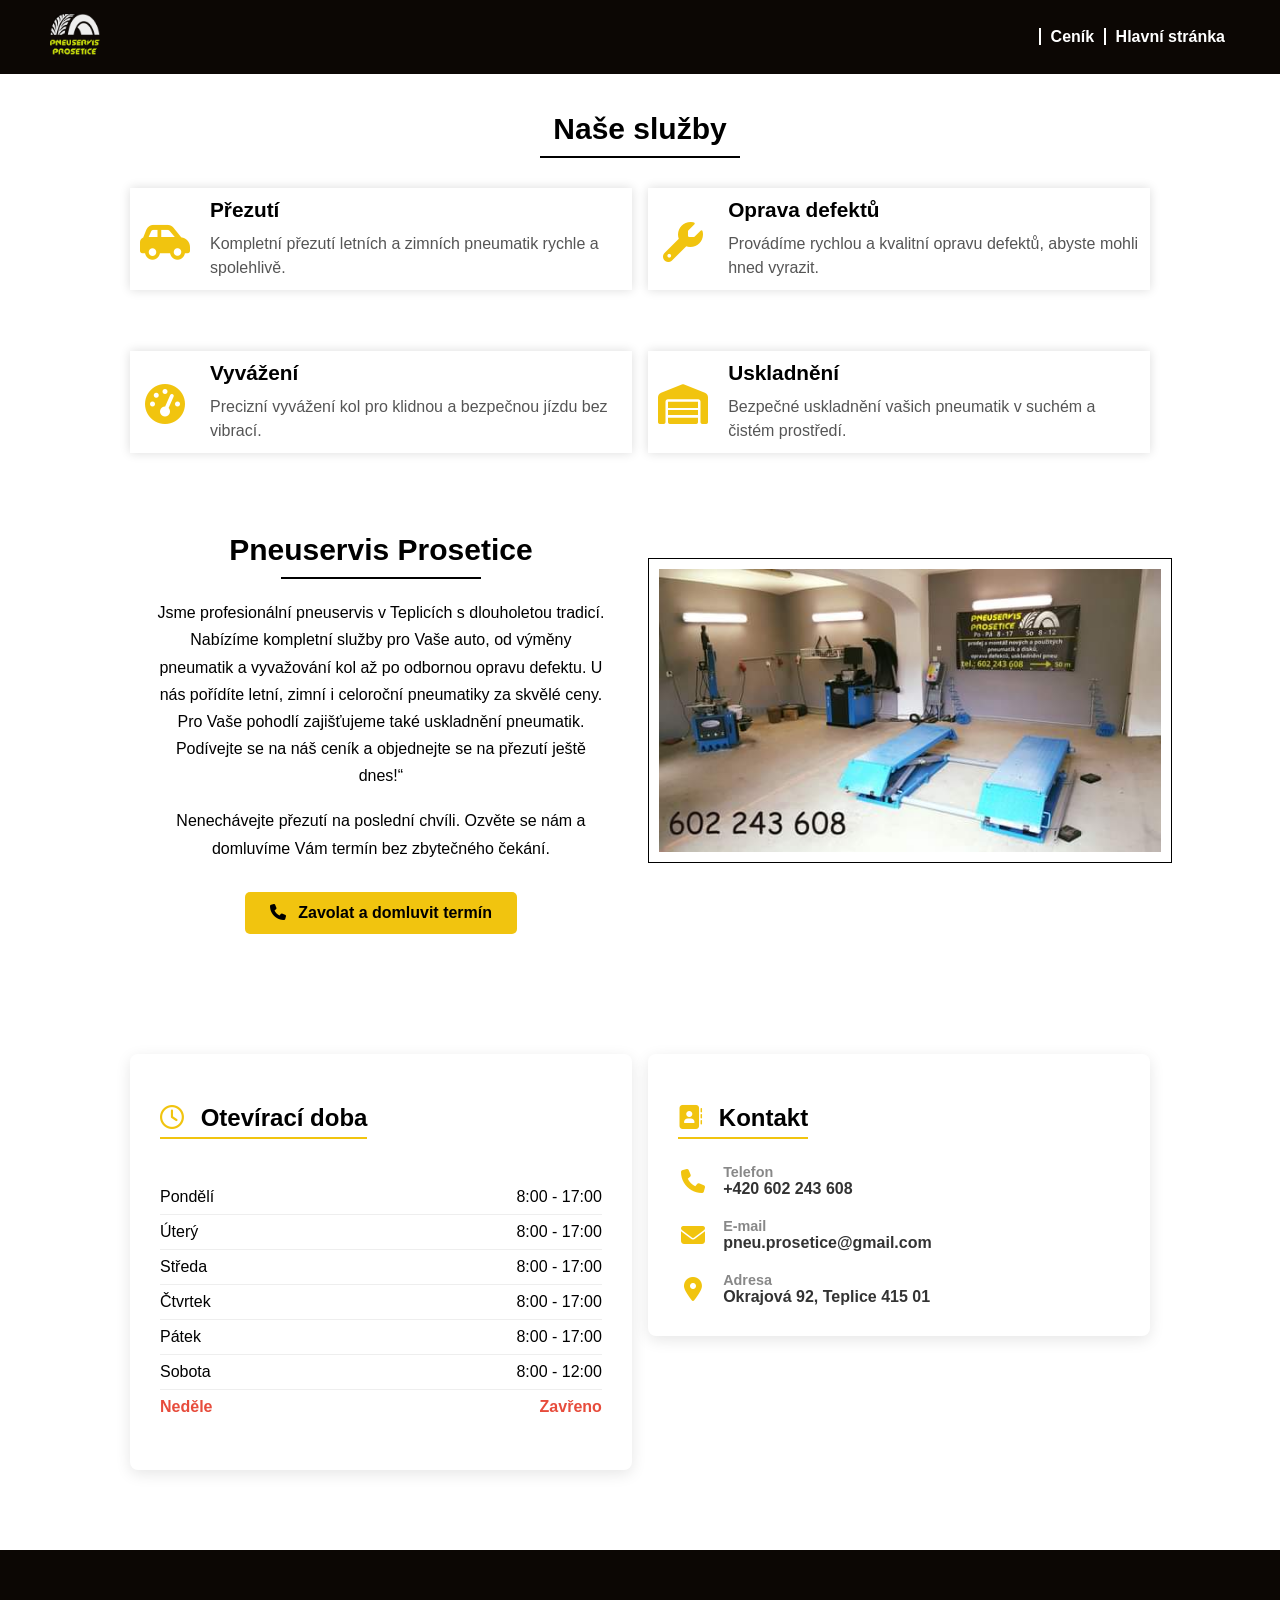
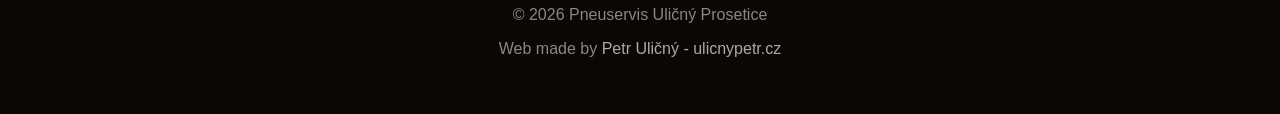
==== commit fa40826f: "Add files via upload" ====
--- a/index.html
+++ b/index.html
@@ -1,396 +1,183 @@
 <!DOCTYPE html>
-<html lang="cz">
+<html lang="cs">
 <head>
     <meta charset="UTF-8">
     <meta name="viewport" content="width=device-width, initial-scale=1.0">
-    <title>Petr Uličný | Tvorba webů na míru a doučování ZŠ/SŠ</title>
-    <link rel="icon" type="image/x-icon" href="/img/ja_logo_3.png">
+    <title>Pneuservis Prosetice | Petr Uličný</title>
     <link rel="stylesheet" href="/static/style.css">
     <link rel="stylesheet" href="/static/grid.css">
+    <link rel="icon" type="image/png" href="/img/logo.png">
 
-    <script src="https://code.jquery.com/jquery-3.7.1.min.js"></script>
-    <script src="/static/script.js" defer></script>
+    <link rel="stylesheet" href="https://cdnjs.cloudflare.com/ajax/libs/font-awesome/6.4.0/css/all.min.css">
 
-    <link href="https://fonts.googleapis.com/css2?family=Playfair+Display:ital,wght@0,400..900;1,400..900&display=swap" rel="stylesheet">
-
-    <meta name="description" content="Ahoj, jsem Petr Uličný. Tvořím rychlé a moderní weby, které vám pomohou růst. Podívejte se na mé portfolio a začněme spolupracovat!">
-    <meta name="keywords" content="Petr Uličný, webdesign, tvorba webu, programátor, portfolio, UI/UX design, doučování, matematika, matika, informatika, pomoc s projekty, tvorba projektů, přijímací zkoušky, příprava na přijímací zkoušky, příprava">
+    <meta name="description" content="Hledáte rychlý pneuservis v Proseticích? Nabízíme přezutí pneu, vyvážení kol, opravy defektů a uskladnění pneumatik. U nás na přezutí nečekáte, zavolejte nám ještě dnes!">
+    <meta name="keywords" content="Petr Uličný, Pneuservis Prosetice, Pneuservis Teplice, Pneuservis, Prosetice, Přezutí, Zimní pneumatiky, Zimní pneu, Letní pneumatiky, Letní pneu, Pneu, Celoroční pneumatiky, Uskladnění pneumatik, Pneumatiky, Výměna pneumatik, Oprava defektu, Vyvážení kol, Vyvažování kol, Prodej pneumatik, Pneuservis Ceník">
     <meta name="author" content="Petr Uličný">
 
-    <meta property="og:title" content="Petr Uličný | Moderní webdesign a doučování">
-    <meta property="og:description" content="Tvořím weby, které mají styl a výsledky. Mrkněte na mou práci. Zároveň doučuju žáky základních a středních škol.">
-    <meta property="og:image" content="https://ulicnypetr.cz/img/ja_logo_pozadi.png"> <meta property="og:url" content="https://ulicnypetr.cz">
+    <meta property="og:title" content="Pneuservis Prosetice | Petr Uličný">
+    <meta property="og:description" content="Rychlé přezutí a servis pneumatik v Proseticích. Máme otevřeno i v sobotu!">
+    <meta property="og:image" content="https:/pneuservis-prosetice.cz/logo.png">
     <meta property="og:type" content="website">
 </head>
 <body>
 
-    <!-- === NAVIGACE === -->
+    <div class="nav">
+        <div id="logo">
+            <img src="/img/logo.png" alt="">        
+        </div>
+        
+        <div class="nav-links">
+            <!-- <a href="https://pneuservis-teplice.reservio.com" target="_blank">Rezervace</a> -->
+            <a href="/cenik.html">Ceník</a>
+            <a href="/index.html">Hlavní stránka</a>
+        </div>
+    </div>
 
-    <nav>
-        <div class="nav_img">
-            <a href="#" class="jq-scroll-top"><img src="/img/ja_logo_3.png" alt="Logo"></a>
-        </div>
-
-        <div class="nav-links">
-            <a href="#" class="jq-scroll-web">Webové stránky</a>
-            <a href="#" class="jq-scroll-doucovani">Doučování a vytvoření projektů</a>
-            <a href="#" class="jq-scroll-recenze">Recenze</a>
-            <a href="/portfolio.html">Portfolio</a>
-        </div>
-
-        <div class="mobile-nav-icon">
-            <img src="/img/menu.png" alt="Menu">
-        </div>
-    </nav>
-
-<!-- === HEADER === -->
-
-    <header class="jq-top">
-
-        <div class="uvod">
-            <h1>Petr Uličný</h1>
-            <h3>osobní web</h3>
-            <br>
-            <p>Podporuji vaše digitální i&nbsp;vzdělávací&nbsp;cíle <br>
-                Od profesionálních webových&nbsp;stránek až po školní&nbsp;projekty</p>  
-        </div>
-
-        <div class="arrow-down">
-            <a class="jq-scroll-web"><img src="/img/arrow_down_white.png" alt=""></a>
-        </div>
+    <header>
 
     </header>
 
-<!-- === KONEC HEADER === -->   
+    <main>
 
-    <!-- === CONTAINER === -->
-    <div class="container jq-web">
+        <div class="container">
 
-<!-- === MAIN === -->   
-        <main>
+        <div class="sluzby">
+            <div class="nadpis">
+                <h1>Naše služby</h1>
+            </div>
 
-        <!-- === SEKCE WEB === -->    
-            <section class="web">
-
-                <div class="col span-2-of-3">
-                    <div class="heading-main">
-                        <h2>Tvorba webových stránek</h2>
+                <div class="row">
+                    <div class="col span-1-of-2">
+                        <div class="sluzba-item">
+                            <i class="fa-solid fa-car-side sluzba-ikona"></i>
+                            <div class="sluzba-text">
+                                <h3 class="sluzba-nadpis">Přezutí</h3>
+                                <p class="sluzba-popis">Kompletní přezutí letních a zimních pneumatik rychle a spolehlivě.</p>
+                            </div>
+                        </div>
                     </div>
 
-                    <div class="web-text">
-                        
-                        <div class="popis">
-                            <p>Vytvářím moderní weby, které nejsou jen digitální vizitkou, ale skutečným nástrojem pro váš růst</p>
-                        </div>
-
-                        <br><br>
-
-                        <!-- === MOŽNOSTI NABÍDKY -->
-                        
-                        <div class="nabidka">
-
-                            <h2>
-                                Co nabízím?
-                            </h2>
-
-                        <hr>    
-                        <br>
-
-                            <ul>
-                                <li>
-                                <strong>Weby na míru</strong>
-                                <p>Vytvořím Vám web přesně podle vašich představ</p>
-                                </li>
-                                <li>
-                                    <strong>Responzivita</strong>
-                                    <p>Váš web se dokonale přizpůsobí každé obrazovce</p>
-                                </li>
-                                <li>
-                                    <strong>Moderní design</strong>
-                                    <p>Zajistím, aby Váš web byl pro zákazníky zážitkem</p>
-                                </li>
-                            </ul>
-                        </div>
-
-                        <br>
-
-                        <!-- === ZÁJMOVÉ TLAČÍTKO === -->
-
-                        <div class="zajem jq-scroll-kontakt">
-                            <a href="#">Mám zájem o web</a>
+                    <div class="col span-1-of-2">
+                        <div class="sluzba-item">
+                            <i class="fa-solid fa-wrench sluzba-ikona"></i>
+                            <div class="sluzba-text">
+                                <h3 class="sluzba-nadpis">Oprava defektů</h3>
+                                <p class="sluzba-popis">Provádíme rychlou a kvalitní opravu defektů, abyste mohli hned vyrazit.</p>
+                            </div>
                         </div>
                     </div>
                 </div>
 
-                <div class="col span-1-of-3">
-                    <div class="image">
-                        <img src="/img/ja_komp_mensi.jpg" alt="">
-                    </div>
-                </div>
-            </section>
-
-            <!-- === SEKCE SPOLULPRÁCE === -->
-
-            <div class="spoluprace web">
                 <div class="row">
-
                     <div class="col span-1-of-2">
-
-                        <div class="filler-image">
-                            <img src="/img/laptop.jpg" alt="">
+                        <div class="sluzba-item">
+                            <i class="fa-solid fa-gauge-high sluzba-ikona"></i>
+                            <div class="sluzba-text">
+                                <h3 class="sluzba-nadpis">Vyvážení</h3>
+                                <p class="sluzba-popis">Precizní vyvážení kol pro klidnou a bezpečnou jízdu bez vibrací.</p>
+                            </div>
                         </div>
-
                     </div>
 
                     <div class="col span-1-of-2">
-                        <h2>
-                            Jak vypadá společná spolupráce?
-                        </h2>
-                        <hr>
-                        <br>
-
-                        <!-- === VÝPIS MOŽNÉ SPOLUPRÁCE === -->
-
-                        <ul class="spoluprace-list">
-                            <li>
-                                <div class="text-box">
-                                    <strong>Úvodní konzultace</strong>
-                                    <p>Probereme si Vaše cíle a co od webu&nbsp;očekáváte</p>
-                                </div>
-                                <img src="/img/chat-icon.png" alt="" class="web-icon">
-                                </li>
-                                <li>
-                                    <div class="text-box">
-                                        <strong>Návrh a struktura</strong>
-                                        <p>Ukážu Vám předběžné návrhy a doladíme detaily</p>
-                                    </div>
-                                    <img src="/img/list-icon.png" alt="" class="web-icon">
-                                </li>
-                                <li>
-                                    <div class="text-box">
-                                        <strong>Vývoj a realizace</strong>
-                                        <p>Pustím se do tvorby a budu Vás průběžně informovat&nbsp;o&nbsp;postupu</p>
-                                    </div>
-                                    <img src="/img/code-icon.png" alt="" class="web-icon">
-                                </li>
-                                <li>
-                                    <div class="text-box">
-                                        <strong>Testování a spuštění</strong>
-                                        <p>Všechno otestujeme, vyladíme&nbsp;a&nbsp;vypustíme web&nbsp;do&nbsp;světa</p>
-                                    </div>
-                                    <img src="/img/pc-icon.png" alt="" class="web-icon">
-                                </li>
-                            </ul>
+                        <div class="sluzba-item">
+                            <i class="fa-solid fa-warehouse sluzba-ikona"></i>
+                            <div class="sluzba-text">
+                                <h3 class="sluzba-nadpis">Uskladnění</h3>
+                                <p class="sluzba-popis">Bezpečné uskladnění vašich pneumatik v suchém a čistém prostředí.</p>
+                            </div>
+                        </div>
                     </div>
                 </div>
             </div>
 
-            <!-- === SEKCE DOUČOVÁNÍ === -->
+            <div class="about">
 
-            <section class="doucovani jq-doucovani">
+                <div class="row">
+                    <div class="col span-1-of-2 about-text">
+                        <div class="nadpis">
+                            <h1>Pneuservis Prosetice</h1>
+                        </div>
 
-                <div class="heading-main">
-                    <h2>Doučování a mentoring</h2>
-                </div>
-
-                <div class="popis">
-                    <p>Předávám své zkušenosti dál <br> Pomůžu vám pochopit problematiku učiva tak, abyste u testů i projektů získali potřebnou jistotu</p>
+                        <p>    
+                            Jsme profesionální pneuservis v Teplicích s dlouholetou tradicí. Nabízíme kompletní služby pro Vaše auto, od výměny pneumatik a vyvažování kol až po odbornou opravu defektu. U nás pořídíte letní, zimní i celoroční pneumatiky za skvělé ceny. Pro Vaše pohodlí zajišťujeme také uskladnění pneumatik. Podívejte se na náš ceník a objednejte se na přezutí ještě dnes!“
+                        </p>
+                        <br>
+                        <p class="odsazeni-dole">
+                            Nenechávejte přezutí na poslední chvíli. Ozvěte se nám a domluvíme Vám termín bez zbytečného čekání.
+                        </p>
+                        
+                        <a href="tel:+420602243608" class="btn-hlavni">
+                            <i class="fa-solid fa-phone btn-ikona"></i> Zavolat a domluvit termín
+                        </a>
                     </div>
 
-                <!-- === MOŽNOSTI DOUČOVÁNÍ === -->
+                        <div class="col span-1-of-2 img-wrapper">
+                            <img src="/img/prostor.png" alt="Prostory pneuservisu">
+                        </div>
+                </div>
+            </div>
 
-                <div class="doucovani-vyber">
+    <div class="kontakt-sekce">
+        <div class="row">
+            <div class="col span-1-of-2">
+                <div class="kontakt-box">
+                    <div class="nadpis-kontakt">
+                        <h2><i class="fa-regular fa-clock"></i> Otevírací doba</h2>
+                    </div>
+                    <ul class="provozni-doba">
+                        <li><span>Pondělí</span> <span>8:00 - 17:00</span></li>
+                        <li><span>Úterý</span> <span>8:00 - 17:00</span></li>
+                        <li><span>Středa</span> <span>8:00 - 17:00</span></li>
+                        <li><span>Čtvrtek</span> <span>8:00 - 17:00</span></li>
+                        <li><span>Pátek</span> <span>8:00 - 17:00</span></li>
+                        <li><span>Sobota</span> <span>8:00 - 12:00</span></li>
+                        <li class="zavreno"><span>Neděle</span> <span>Zavřeno</span></li>
+                    </ul>
+                </div>
+            </div>
 
-                    <div class="row">
-
-                        <div class="col span-1-of-3">
-                            <div class="doucovani-box">
-                                <div class="second-main">
-                                    <h2>Matematika</h2>
-                                </div>
-
-                                <br>
-
-                                <div class="doucovani-text">
-                                    <h3>Co nabízím?</h3>
-                                    <ul>
-                                        <li>Individuální přístup</li>
-                                        <li>Příprava na přijímací zkoušky na střední školy</li>
-                                        <li>Doučování látky základních a středních škol</li>
-                                        <li>Srozumitelné vysvětlení bez zbytečného stresu</li>
-                                    </ul>
-                                </div>
-                                
-                                <div class="doucovani-icon">
-                                    <img src="/img/math-icon-shadow.png" alt="">
-                                </div>
-                                
+            <div class="col span-1-of-2">
+                <div class="kontakt-box">
+                    <div class="nadpis-kontakt">
+                        <h2><i class="fa-solid fa-address-book"></i> Kontakt</h2>
+                    </div>
+                    <div class="kontaktni-udaje-list">
+                        <div class="kontakt-polozka">
+                            <i class="fa-solid fa-phone"></i>
+                            <div>
+                                <strong>Telefon</strong>
+                                <a href="tel:+420602243608">+420 602 243 608</a>
                             </div>
                         </div>
-
-                        <div class="col span-1-of-3">
-                            <div class="doucovani-box">
-                                <div class="second-main">
-                                    <h2>Informatika</h2>
-                                </div>
-
-                                <br>
-
-                                <div class="doucovani-text">
-                                    <h3>S čím Vám mohu pomoci?</h3>
-                                    <ul>
-                                        <li>Práce s MS office 365</li>
-                                        <li>Základy jazyka c++, c# nebo python</li>
-                                        <li>Vytvoření jednoduchých stránek</li>
-                                        <li>Práce s databázovým jazykem mysql</li>
-                                    </ul>
-                                </div>
-
-                                <div class="doucovani-icon">
-                                    <img src="/img/pc-icon.png" alt="">
-                                </div>
-
+                        <div class="kontakt-polozka">
+                            <i class="fa-solid fa-envelope"></i>
+                            <div>
+                                <strong>E-mail</strong>
+                                <a href="mailto:pneu.prosetice@gmail.com">pneu.prosetice@gmail.com</a>
                             </div>
                         </div>
-
-                        <div class="col span-1-of-3">
-                            <div class="doucovani-box">
-                                <div class="second-main">
-                                    <h2>Vytvoření projektu</h2>
-                                </div>
-
-                                <br>
-                                
-                                <div class="doucovani-text">
-                                    <h3>Nevíte si rady?</h3>
-
-                                    <ul>
-                                        <li>Powerpoint prezentace</li>
-                                        <li>Programátorské projekty</li>
-                                        <li>Přetvoření výpisků</li>
-                                        <li>A vše ostatní</li>
-                                    </ul>
-                                </div>
-
-                                <div class="doucovani-icon">
-                                    <img src="/img/rocket-icon.png" alt="">
-                                </div>
-                            </div>
-                        </div>
-
-                    </div>
-
-                    <!-- === ZÁJMOVÉ TLAČÍTKO === -->
-
-                    <div class="zajem jq-scroll-kontakt">
-                            <a href="#">Kontaktujte mě</a>
-                        </div>
-
-                </div>
-
-            </section>
-
-            <!-- === SEKCE RECENZE === -->
-
-            <section class="recenze jq-recenze">
-                <div class="heading-main">
-                    <h2>Recenze od spokojených klientů</h2>
-                </div>
-
-                <div class="recenze-klienti">
-                    <div class="row">
-                        <div class="col span-1-of-3">
-                            <div class="recenze-profil">
-                                <img src="img/anonymous_pic_m.jpg" alt="">
-                                <h2>Anonym</h2>
-                            </div>
-
-                            <div class="recenze-text">
-                                <p>Petra jsem oslovil kvůli přípravě na přijímačky a nemohl jsem si vybrat lépe. Má pevné nervy a i když to se mnou neměl lehké, tak mi vždy vše vysvětlil v klidu. Určitě doporučuji </p>
-                            </div>
-                        </div>
-
-                        
-                        <div class="col span-1-of-3">
-                            <div class="recenze-profil">
-                                <img src="img/anonymous_pic_m.jpg" alt="">
-                                <h2>Šimon</h2>
-                            </div>
-
-                            <div class="recenze-text">
-                                <p>Vybral jsem si Petra, protože je mladý, vtipný a rozumí, co od něho chci znát. Je prostě cool. Používá suprovou tabuli, takže se s ním můžu učit kdekoliv, nepotřebuji ani papir ani propisku. Vysvětlí to srozumitelně a chápu, co ode mě chce. Perfektní přístup</p>
-                            </div>
-                        </div>
-
-                        <div class="col span-1-of-3">
-                            <div class="recenze-profil">
-                                <img src="img/anonymous_pic_f.jpg" alt="">
-                                <h2>Monika</h2>
-                            </div>
-
-                            <div class="recenze-text">
-                                <p>Na doporučení jsme oslovili Petra k doučování matematiky. Syn je z něho nadšený. Je trpělivý, spolehlivý a snaží se odpovědet a vysvětlit jakoukoliv otázku. Doučování je moderní, kreativní, důsledné a přispůsobivé směrem k dítěti. Hodnocení 10/10 :-)</p>
+                        <div class="kontakt-polozka">
+                            <i class="fa-solid fa-location-dot"></i>
+                            <div>
+                                <strong>Adresa</strong>
+                                <a href="https://maps.app.goo.gl/oGdAtKuGYdSyWzJv5" target="_blank"><p>Okrajová 92, Teplice 415&nbsp;01</p></a>
                             </div>
                         </div>
                     </div>
                 </div>
-            </section>
+            </div>
+        </div>
+    </div>
+        
+    </main>
 
-        </main>
-<!-- === KONEC MAIN === -->           
+    <footer>
+        <p>&copy; 2026 Pneuservis Uličný Prosetice</p>
 
-<!-- === FOOTER === -->   
-    <footer>
-
-        <!-- === SEKCE KONTAKT === -->
-        <section class="kontakt"> 
-
-            <div class="row">
-
-                <div class="col span-1-of-2">
-                        <div class="kontakt-image">
-                            <img src="/img/já_bryle_2_mensi.jpg" alt="">
-                        </div>
-                </div>
-
-                <div class="col span-1-of-2">
-                    <div class="kontakt-udaje jq-kontakt">
-                        <div class="kontakt-main">
-                        <h2>
-                            Kontaktní údaje
-                        </h2>
-                    </div>
-                    <hr>
-                    <ul>
-                        <li>
-                            <strong>Jméno:</strong>
-                            <p>Petr Uličný</p> 
-                        </li>
-                        <li>
-                            <strong>E-mail:</strong>
-                            <p id="email">ulicnybusiness@gmail.com</p>
-                        </li>
-                        <li>
-                            <strong>Telefonní číslo:</strong><br>
-                            <p><a href="sms:+420728253849">+420 728 253 849</a></p>
-                        </li>
-                        <li>
-                            <strong>Sociální sítě:</strong>
-                            <p><a href="https://www.instagram.com/ulicnypetr.cz/" target="_blank"><img src="/img/Instagram_logo.png" alt=""></a> <a href="https://www.facebook.com/ulicnypetr.cz/" target="_blank"><img src="/img/Facebook_logo.png" alt=""></a></p>
-                            <p></p>
-                        </li>
-                    </ul>
-                    </div>
-                </div>
-            </div>
-
-        </section>
-        
-        <div class="license">
-            <p>© 2026 Petr Uličný | <a href="https://www.freepik.com" target="_blank" rel="nofollow">Image&nbsp;by&nbsp;Freepik</a></p>
-        </div>
+        <p class="autor">
+            Web made by <a href="https://ulicnypetr.cz" target="_blank">Petr Uličný - ulicnypetr.cz</a>
+        </p>
     </footer>
-
-    </div>  
 </body>
 </html>
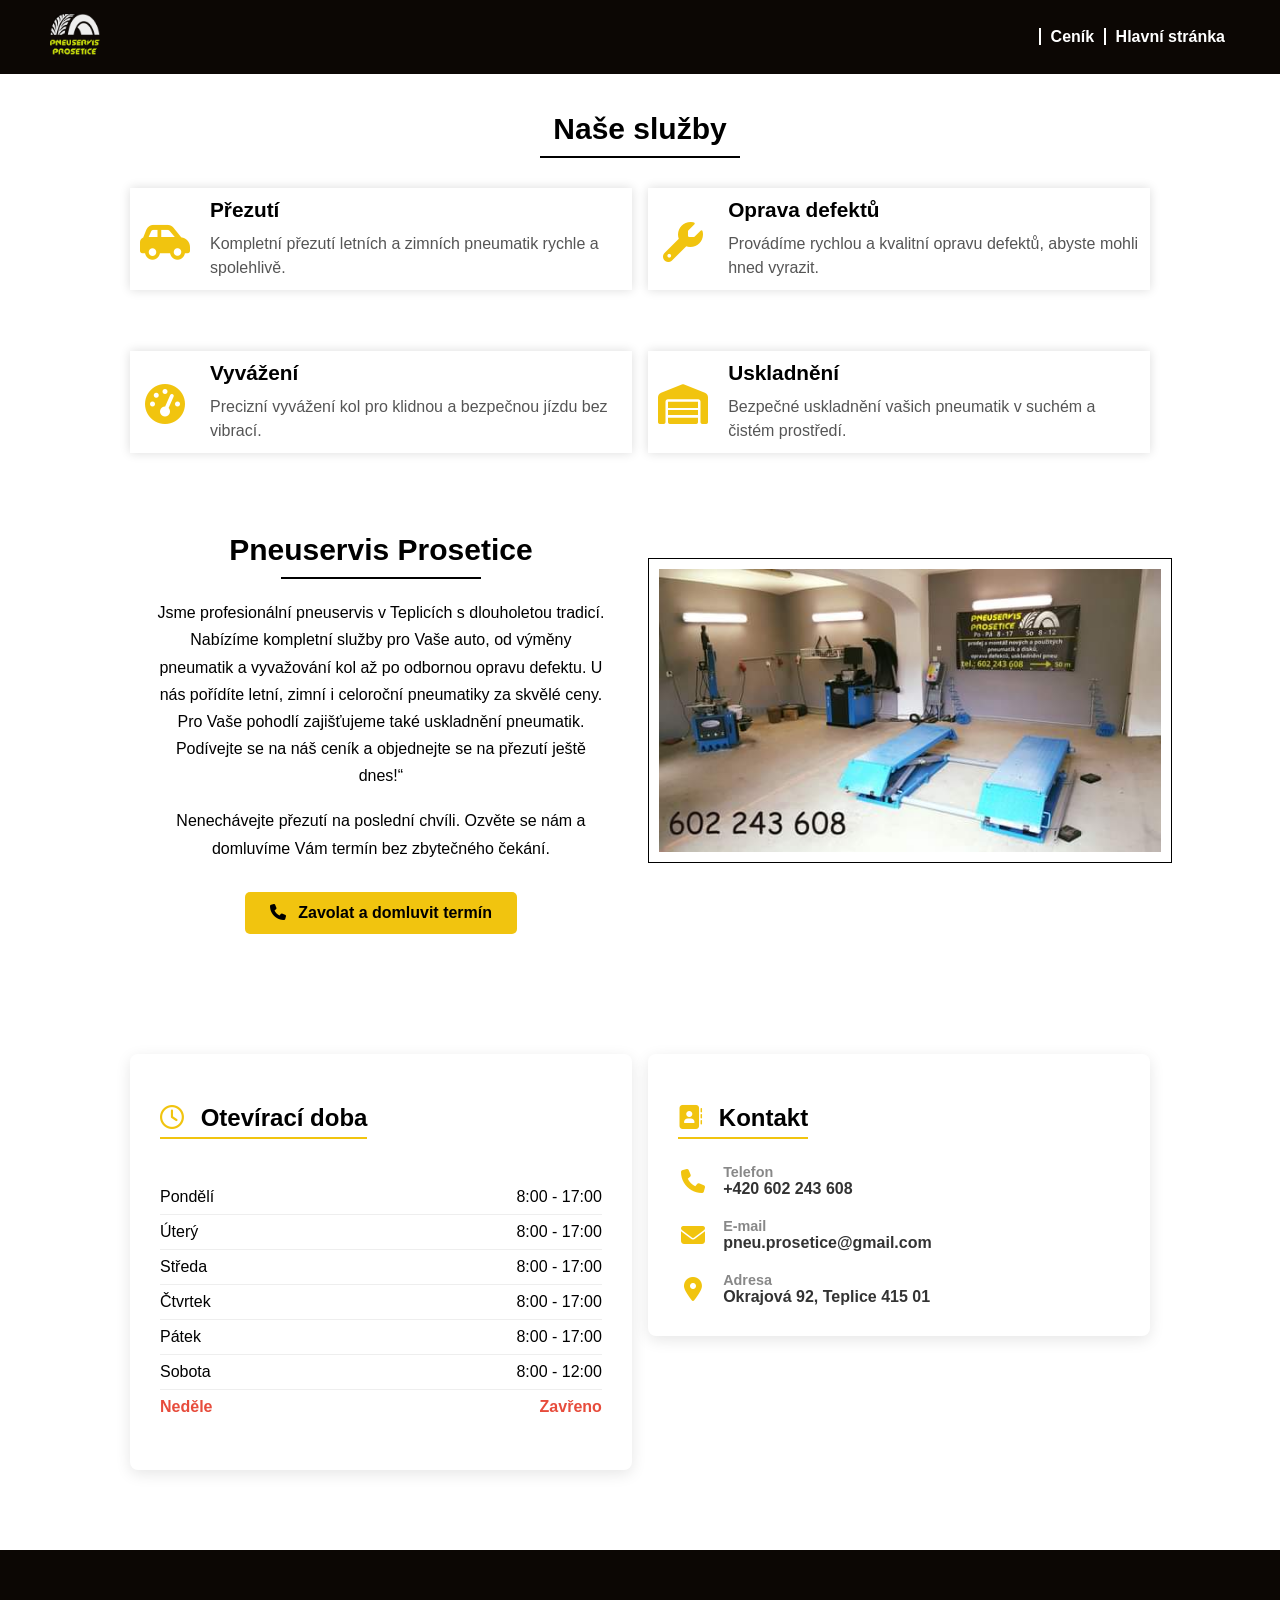
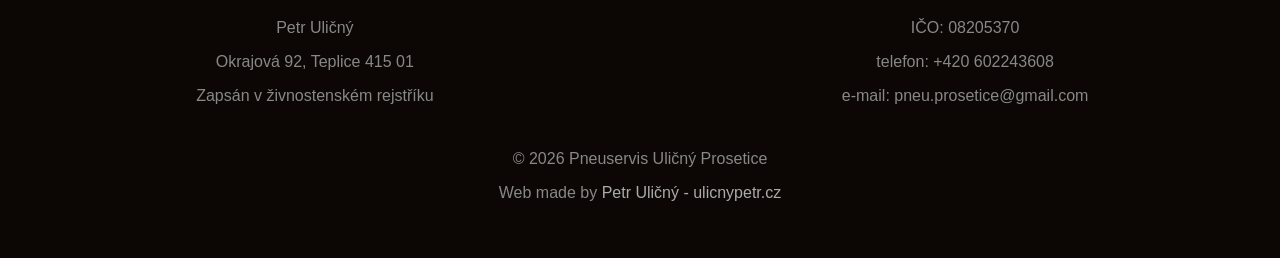
==== commit 8fc58aed: "Add files via upload" ====
--- a/index.html
+++ b/index.html
@@ -173,6 +173,21 @@
     </main>
 
     <footer>
+
+        <div class="udaje row">
+            <div class="col span-1-of-2">
+                <p>Petr Uličný</p>
+                <p>Okrajová 92, Teplice 415 01</p>
+                <p>Zapsán v živnostenském rejstříku</p>
+            </div>
+
+            <div class="col span-1-of-2">
+                <p>IČO: 08205370</p>
+                <p>telefon: +420 602243608</p>
+                <p>e-mail: pneu.prosetice@gmail.com</p>
+            </div>
+        </div>
+
         <p>&copy; 2026 Pneuservis Uličný Prosetice</p>
 
         <p class="autor">
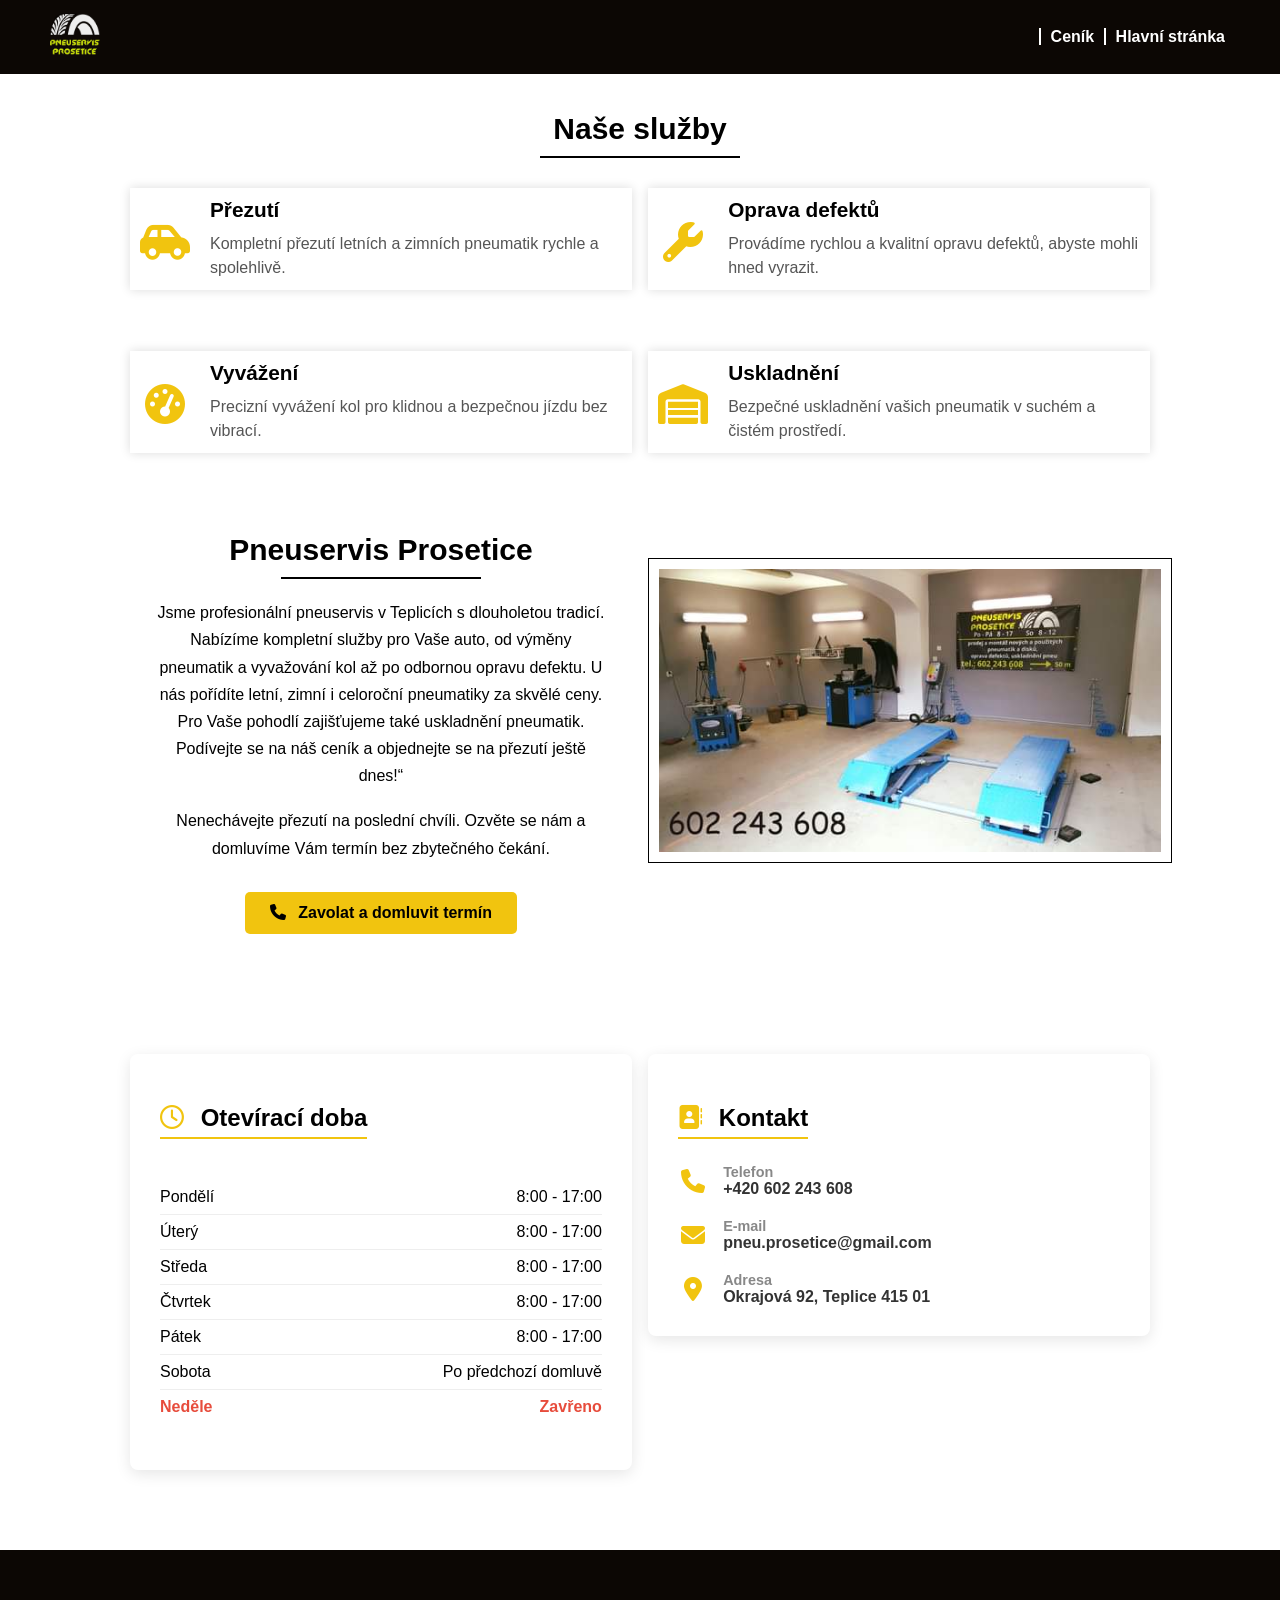
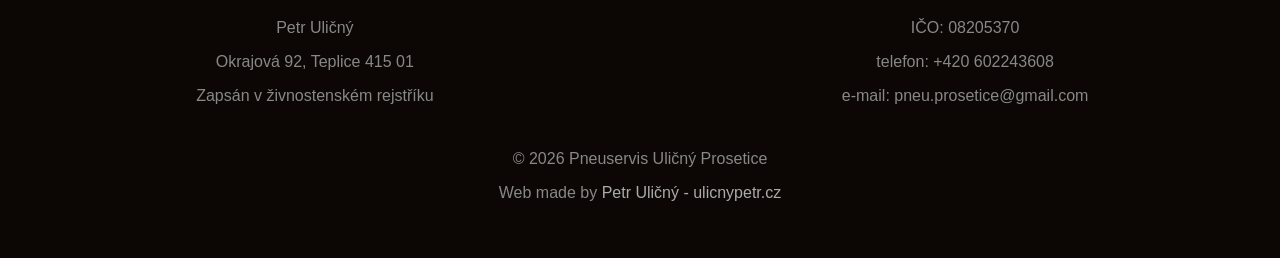
==== commit 8994d74e: "Add files via upload" ====
--- a/index.html
+++ b/index.html
@@ -131,7 +131,7 @@
                         <li><span>Středa</span> <span>8:00 - 17:00</span></li>
                         <li><span>Čtvrtek</span> <span>8:00 - 17:00</span></li>
                         <li><span>Pátek</span> <span>8:00 - 17:00</span></li>
-                        <li><span>Sobota</span> <span>8:00 - 12:00</span></li>
+                        <li><span>Sobota</span> <span>Po předchozí domluvě</span></li>
                         <li class="zavreno"><span>Neděle</span> <span>Zavřeno</span></li>
                     </ul>
                 </div>
--- a/static/style.css
+++ b/static/style.css
@@ -289,7 +289,6 @@
     FOOTER
  ================================*/
 
-
 footer {
     clear: both;
     background: #0C0704;
@@ -307,6 +306,10 @@
     text-shadow:0 2px 5px #888;
 }
 
+.udaje {
+    text-align: center;
+}
+
 /* ================================
     RESPONZIVITA
  ================================*/
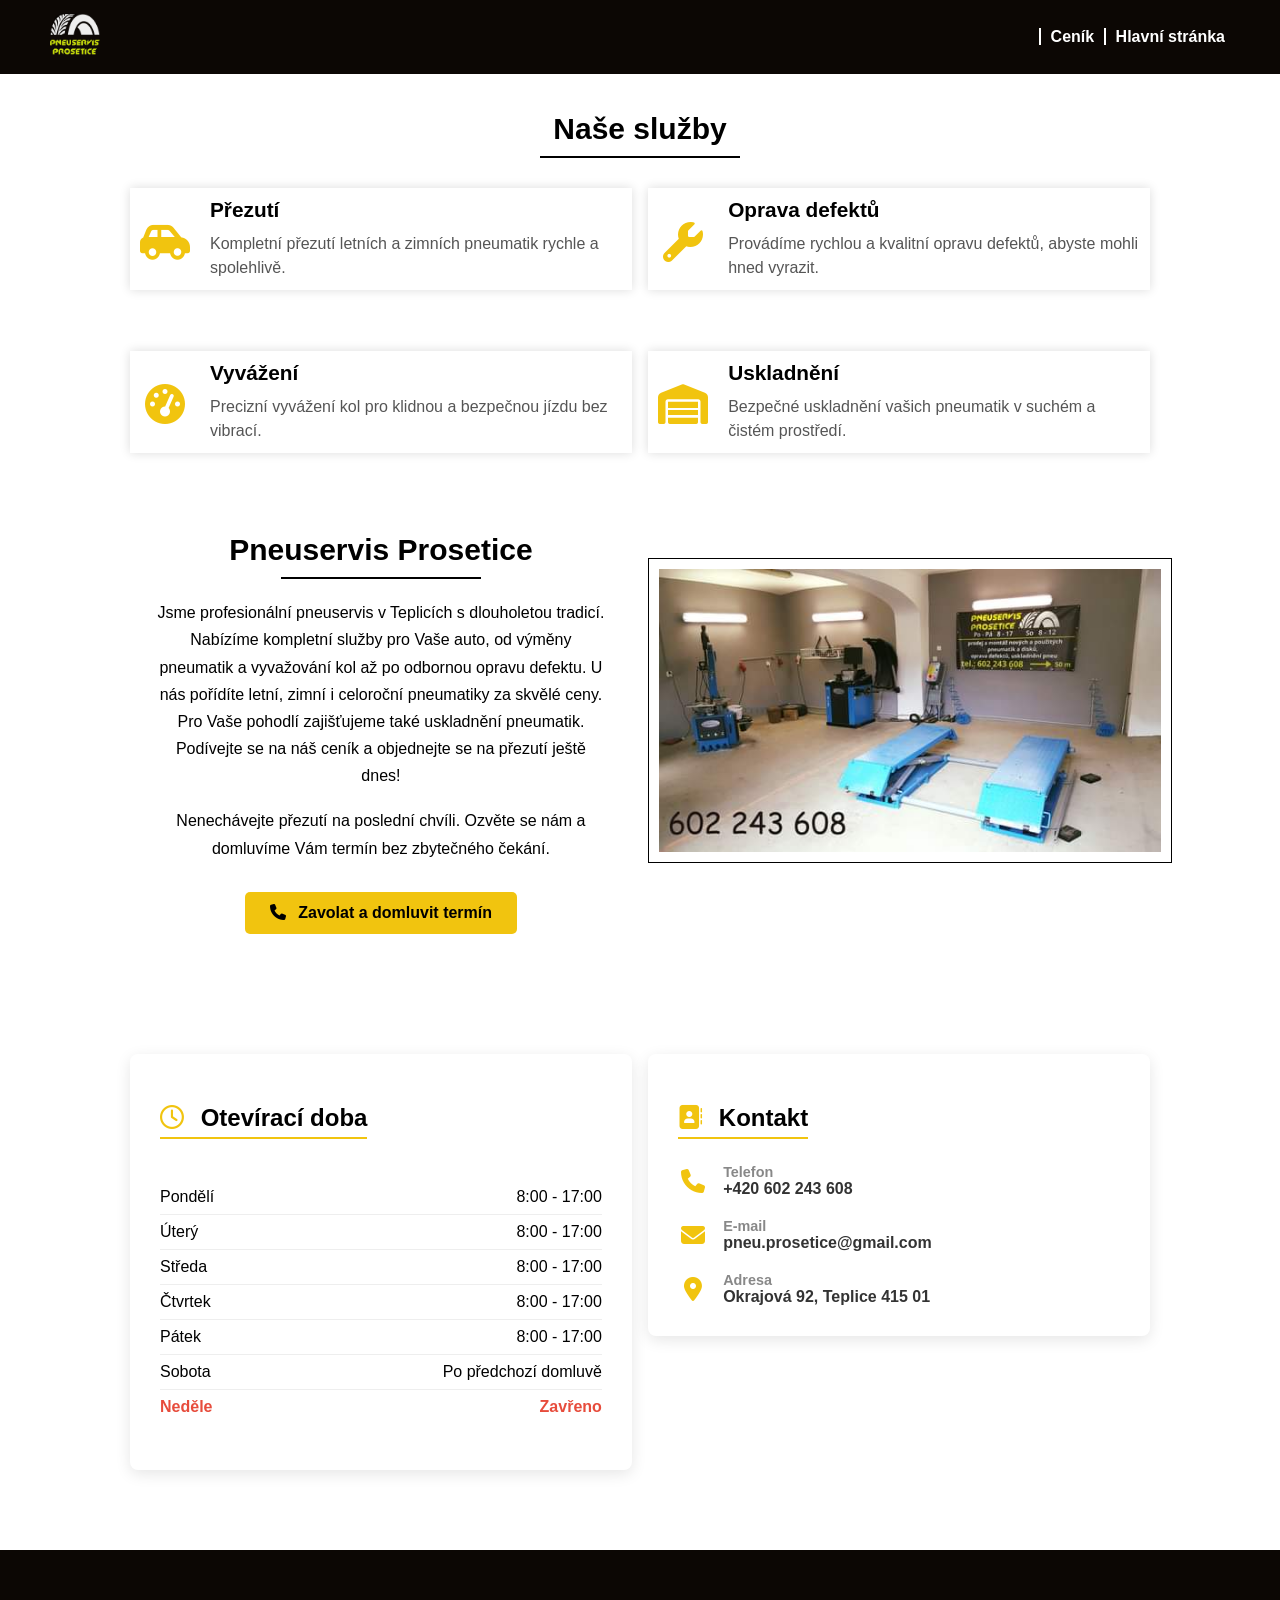
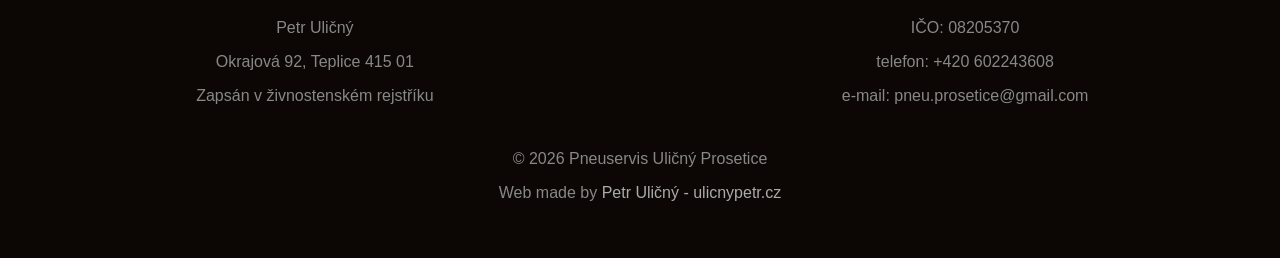
==== commit f89e7a1c: "Update index.html" ====
--- a/index.html
+++ b/index.html
@@ -100,7 +100,7 @@
                         </div>
 
                         <p>    
-                            Jsme profesionální pneuservis v Teplicích s dlouholetou tradicí. Nabízíme kompletní služby pro Vaše auto, od výměny pneumatik a vyvažování kol až po odbornou opravu defektu. U nás pořídíte letní, zimní i celoroční pneumatiky za skvělé ceny. Pro Vaše pohodlí zajišťujeme také uskladnění pneumatik. Podívejte se na náš ceník a objednejte se na přezutí ještě dnes!“
+                            Jsme profesionální pneuservis v Teplicích s dlouholetou tradicí. Nabízíme kompletní služby pro Vaše auto, od výměny pneumatik a vyvažování kol až po odbornou opravu defektu. U nás pořídíte letní, zimní i celoroční pneumatiky za skvělé ceny. Pro Vaše pohodlí zajišťujeme také uskladnění pneumatik. Podívejte se na náš ceník a objednejte se na přezutí ještě dnes!
                         </p>
                         <br>
                         <p class="odsazeni-dole">
@@ -195,4 +195,4 @@
         </p>
     </footer>
 </body>
-</html>+</html>
